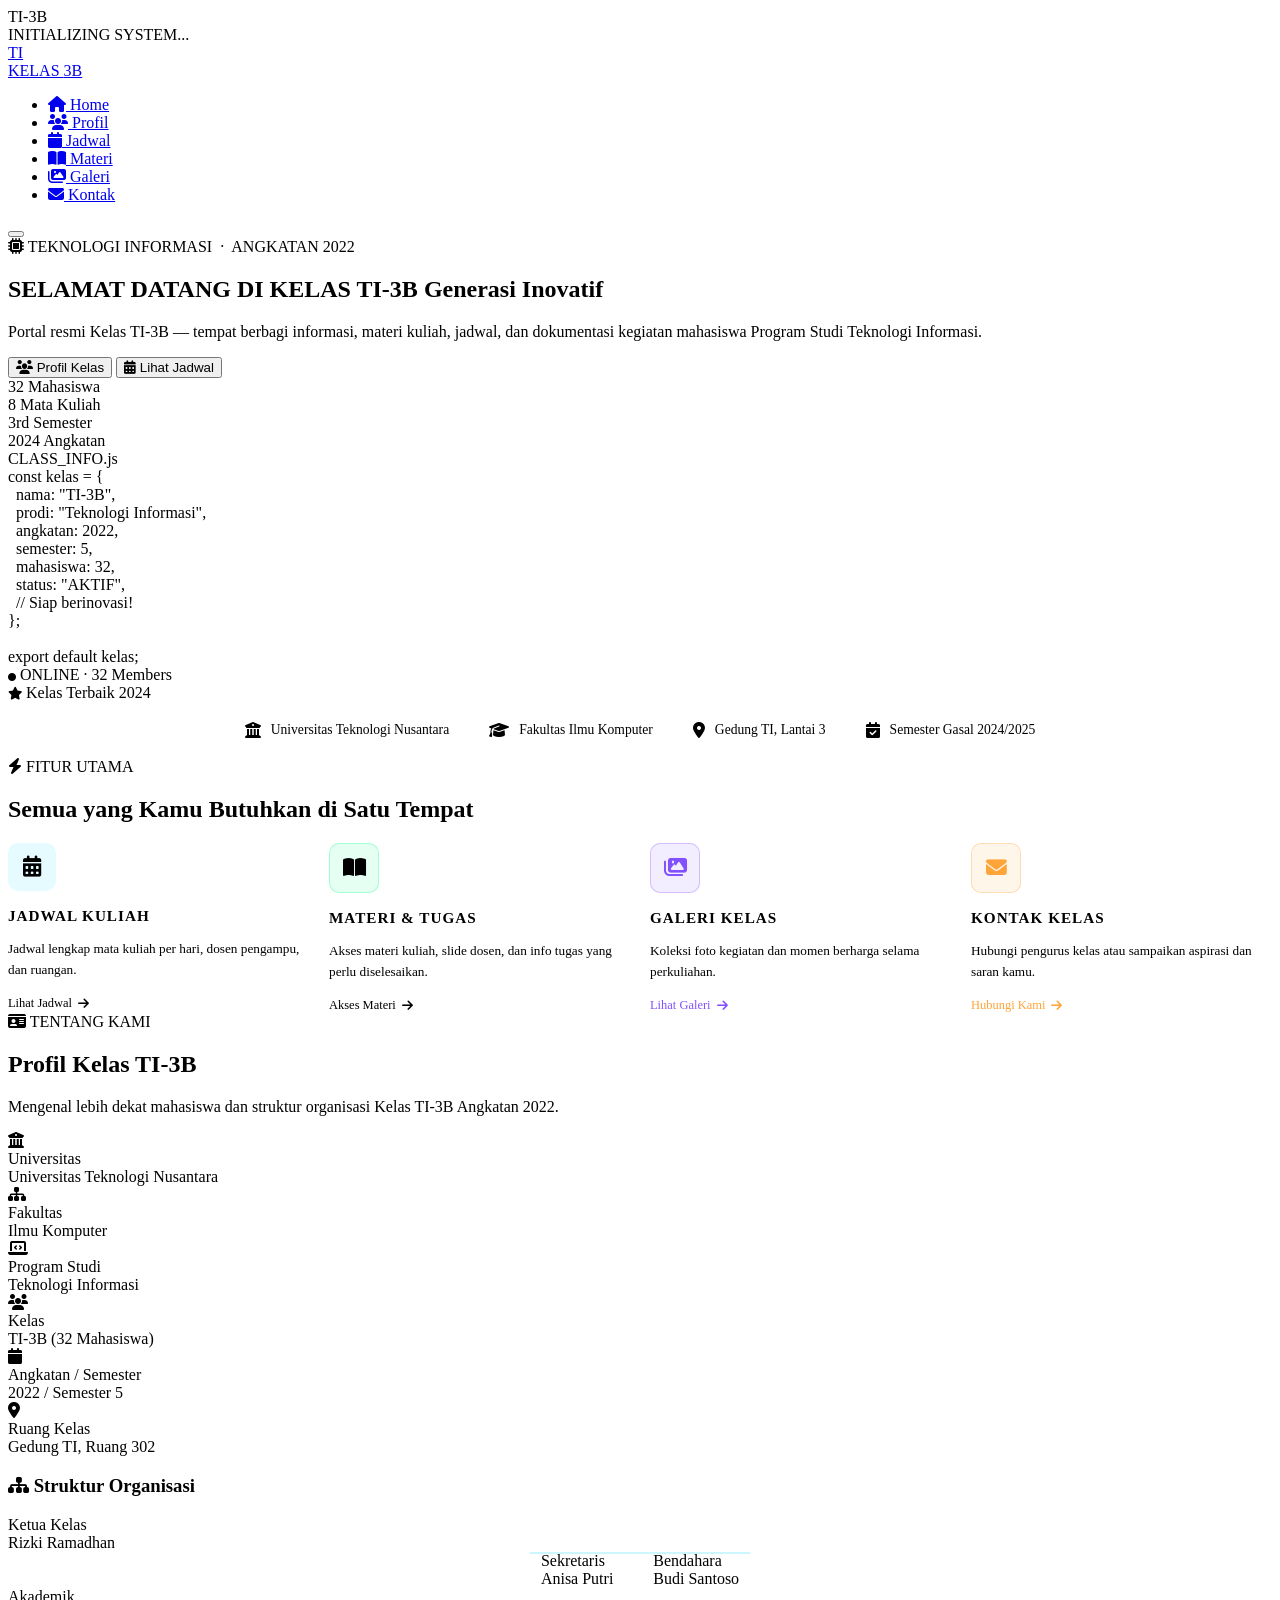
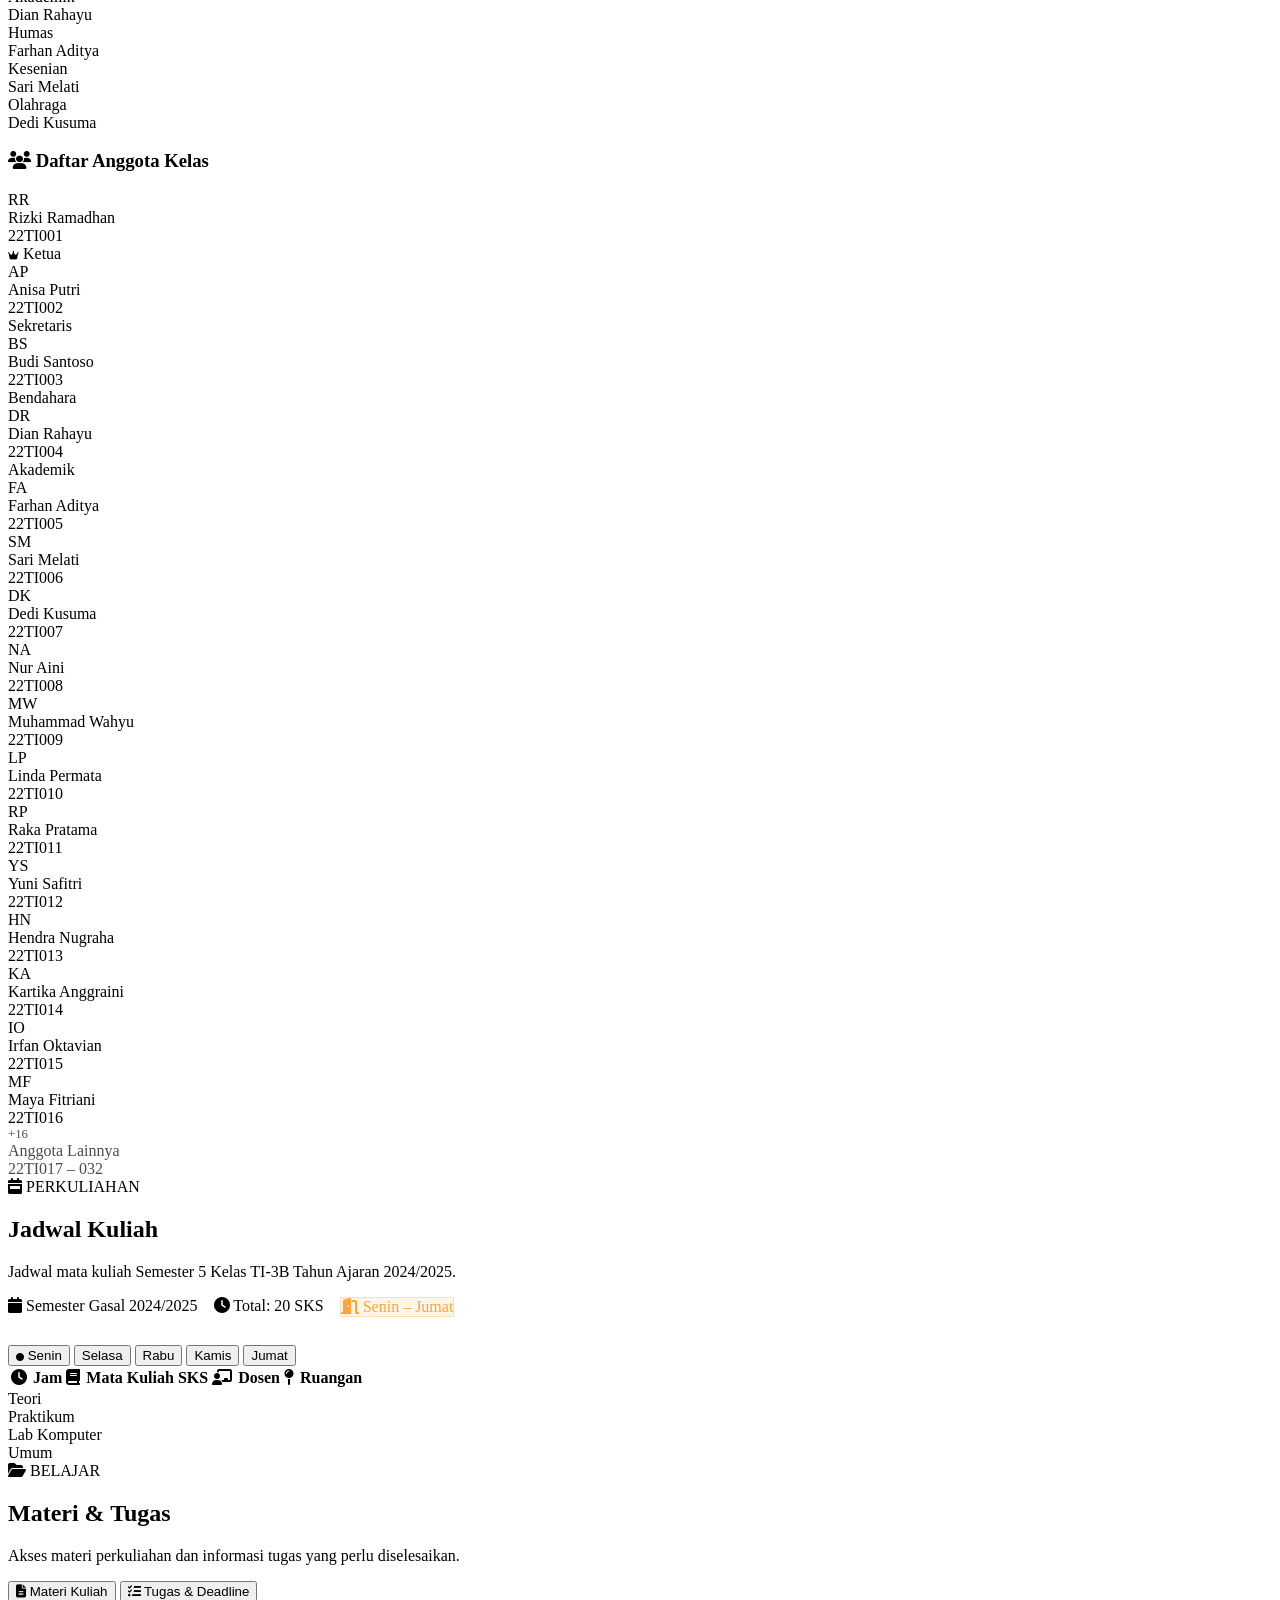
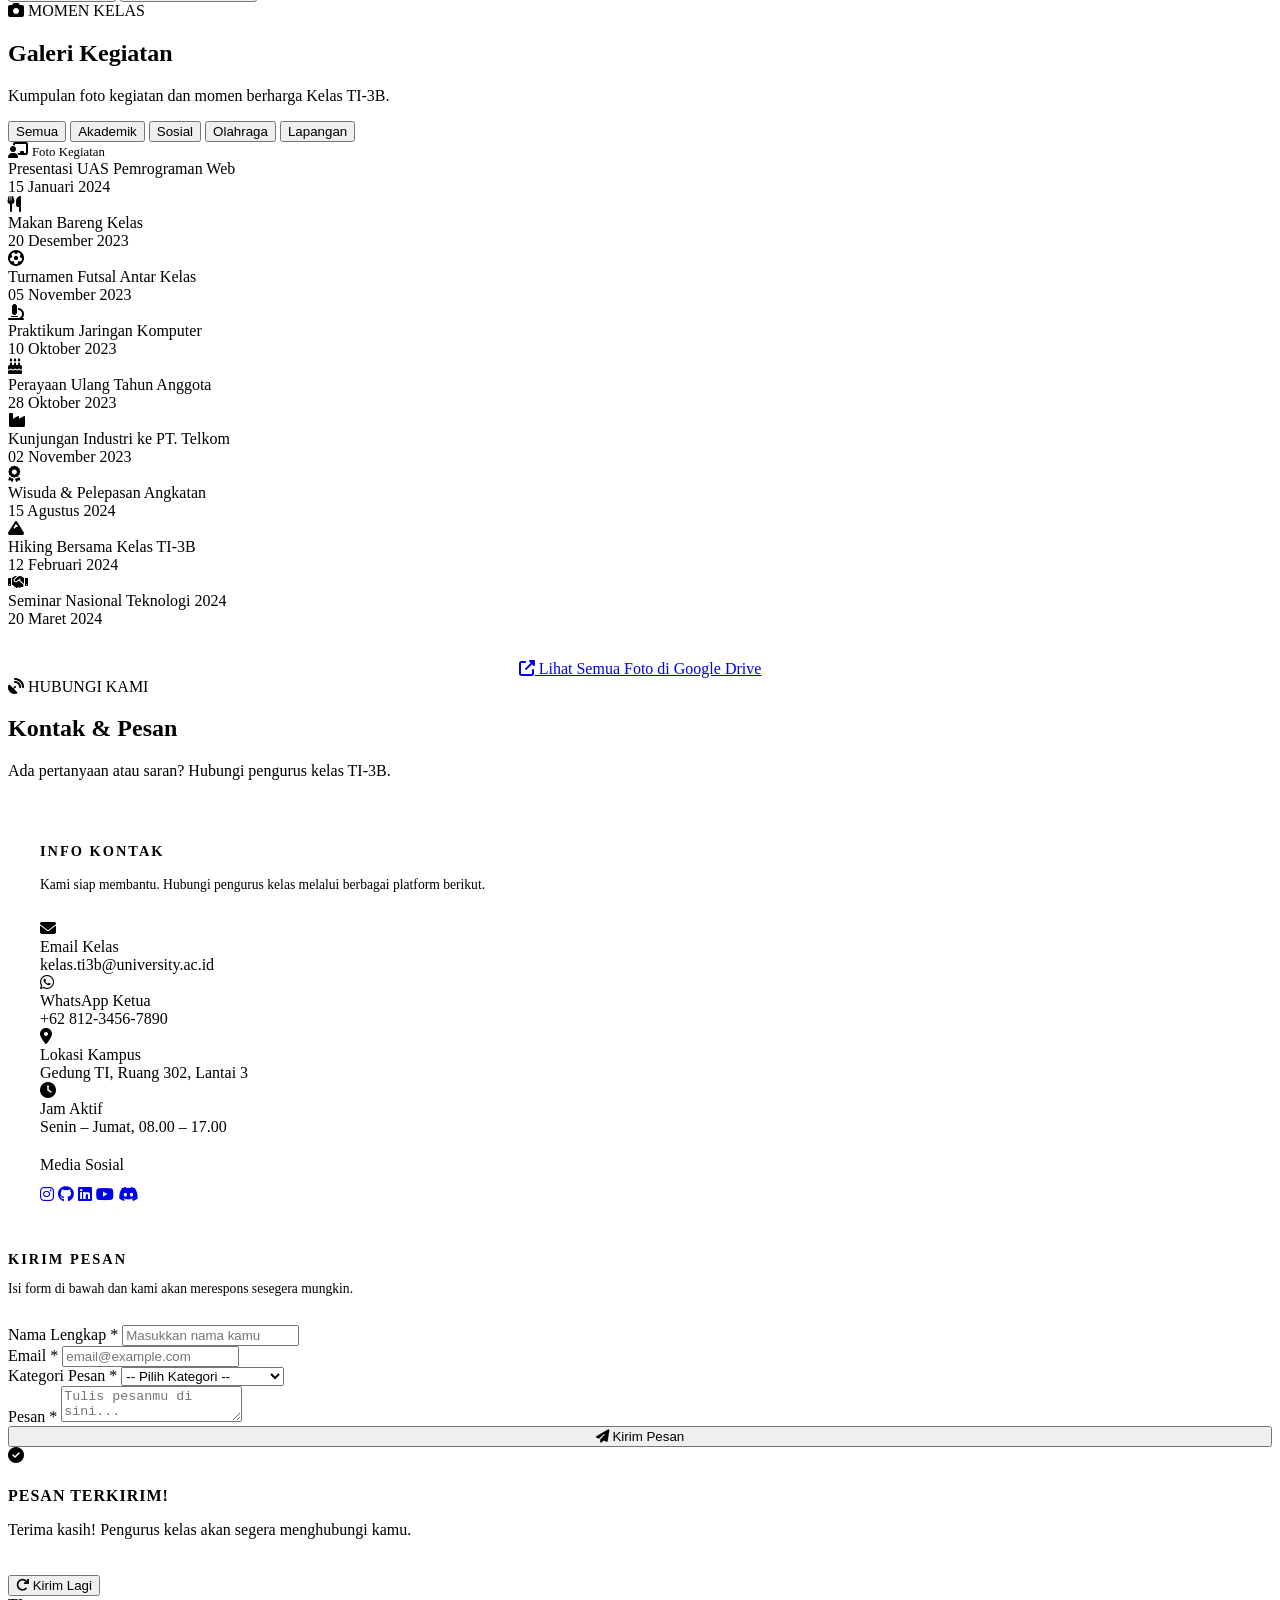
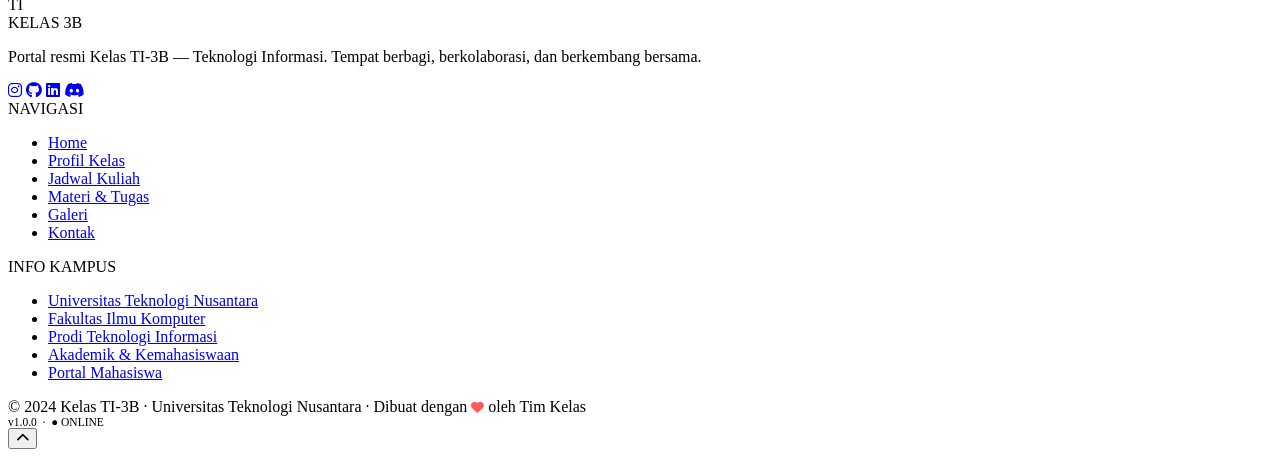
==== index.html @ d85e2686 "Rename .html to index.html" ====
<!DOCTYPE html>
<html lang="id">
<head>
  <meta charset="UTF-8" />
  <meta name="viewport" content="width=device-width, initial-scale=1.0" />
  <meta name="description" content="Portal Informasi Kelas Teknologi Informasi - TI-3B 2024" />
  <title>TI-3B | Portal Kelas Teknologi Informasi</title>

  <!-- Fonts -->
  <link rel="preconnect" href="https://fonts.googleapis.com" />
  <link rel="preconnect" href="https://fonts.gstatic.com" crossorigin />
  <link href="https://fonts.googleapis.com/css2?family=Orbitron:wght@400;500;700;900&family=Poppins:wght@300;400;500;600;700&family=Share+Tech+Mono&display=swap" rel="stylesheet" />

  <!-- Font Awesome -->
  <link rel="stylesheet" href="https://cdnjs.cloudflare.com/ajax/libs/font-awesome/6.5.2/css/all.min.css" />

  <!-- Main CSS -->
  <link rel="stylesheet" href="css/style.css" />
</head>
<body>

  <!-- ============================================================
       LOADING SCREEN
  ============================================================ -->
  <div id="loading-screen">
    <div class="loading-logo">TI-3B<span style="color:#fff;font-weight:300">PORTAL</span></div>
    <div class="loading-bar-wrap">
      <div class="loading-bar"></div>
    </div>
    <div class="loading-text">INITIALIZING SYSTEM...</div>
  </div>

  <!-- ============================================================
       NAVBAR
  ============================================================ -->
  <nav id="navbar">
    <div class="nav-container">
      <a href="#" class="nav-logo" data-goto="home">
        <div class="nav-logo-icon">TI</div>
        <span class="nav-logo-text">KELAS <span>3B</span></span>
      </a>

      <ul class="nav-links" id="nav-links">
        <li><a href="#" data-section="home" class="active"><i class="fas fa-house"></i> Home</a></li>
        <li><a href="#" data-section="profil"><i class="fas fa-users"></i> Profil</a></li>
        <li><a href="#" data-section="jadwal"><i class="fas fa-calendar"></i> Jadwal</a></li>
        <li><a href="#" data-section="materi"><i class="fas fa-book-open"></i> Materi</a></li>
        <li><a href="#" data-section="galeri"><i class="fas fa-images"></i> Galeri</a></li>
        <li><a href="#" data-section="kontak"><i class="fas fa-envelope"></i> Kontak</a></li>
      </ul>

      <button class="nav-toggle" id="nav-toggle" aria-label="Toggle menu">
        <span></span><span></span><span></span>
      </button>
    </div>
  </nav>

  <!-- ============================================================
       MAIN
  ============================================================ -->
  <main>

    <!-- ==========================================================
         HOME SECTION
    ========================================================== -->
    <section id="home" class="section">
      <div id="hero">
        <div class="hero-bg"></div>
        <div class="hero-particles"></div>

        <div class="hero-content">
          <!-- Left -->
          <div class="hero-left">
            <div class="hero-badge">
              <i class="fas fa-microchip"></i>
              TEKNOLOGI INFORMASI &nbsp;·&nbsp; ANGKATAN 2022
            </div>

            <h1 class="hero-title">
              <span class="line-1">SELAMAT DATANG DI</span>
              <span class="line-2">KELAS TI-3B</span>
              <span class="line-3">Generasi <span id="typewriter" style="color:var(--accent)">Inovatif</span></span>
            </h1>

            <p class="hero-desc">
              Portal resmi Kelas TI-3B — tempat berbagi informasi, materi kuliah, jadwal, 
              dan dokumentasi kegiatan mahasiswa Program Studi Teknologi Informasi.
            </p>

            <div class="hero-cta">
              <button class="btn btn-primary" data-goto="profil">
                <i class="fas fa-users"></i> Profil Kelas
              </button>
              <button class="btn btn-outline" data-goto="jadwal">
                <i class="fas fa-calendar-alt"></i> Lihat Jadwal
              </button>
            </div>

            <div class="hero-stats">
              <div class="stat-item">
                <span class="stat-number" data-target="32" data-suffix="">32</span>
                <span class="stat-label">Mahasiswa</span>
              </div>
              <div class="stat-item">
                <span class="stat-number" data-target="8" data-suffix="">8</span>
                <span class="stat-label">Mata Kuliah</span>
              </div>
              <div class="stat-item">
                <span class="stat-number" data-target="3" data-suffix="rd">3rd</span>
                <span class="stat-label">Semester</span>
              </div>
              <div class="stat-item">
                <span class="stat-number" data-target="2024" data-suffix="">2024</span>
                <span class="stat-label">Angkatan</span>
              </div>
            </div>
          </div>

          <!-- Right (Visual Card) -->
          <div class="hero-right">
            <div class="hero-visual">
              <div class="hero-card-main">
                <div class="card-header-row">
                  <div class="card-dots">
                    <span></span><span></span><span></span>
                  </div>
                  <div class="card-title-sm">CLASS_INFO.js</div>
                </div>
                <div class="code-block">
                  <div><span class="keyword">const</span> <span class="variable">kelas</span> = {</div>
                  <div>&nbsp;&nbsp;<span class="variable">nama</span>: <span class="string">"TI-3B"</span>,</div>
                  <div>&nbsp;&nbsp;<span class="variable">prodi</span>: <span class="string">"Teknologi Informasi"</span>,</div>
                  <div>&nbsp;&nbsp;<span class="variable">angkatan</span>: <span class="number">2022</span>,</div>
                  <div>&nbsp;&nbsp;<span class="variable">semester</span>: <span class="number">5</span>,</div>
                  <div>&nbsp;&nbsp;<span class="variable">mahasiswa</span>: <span class="number">32</span>,</div>
                  <div>&nbsp;&nbsp;<span class="variable">status</span>: <span class="string">"AKTIF"</span>,</div>
                  <div>&nbsp;&nbsp;<span class="comment">// Siap berinovasi!</span></div>
                  <div>};</div>
                  <br/>
                  <div><span class="keyword">export default</span> <span class="variable">kelas</span>;</div>
                </div>
              </div>

              <div class="hero-float-badge hero-float-1">
                <i class="fas fa-circle" style="font-size:0.5rem"></i>
                <span>ONLINE · 32 Members</span>
              </div>
              <div class="hero-float-badge hero-float-2">
                <i class="fas fa-star" style="font-size:0.8rem"></i>
                <span>Kelas Terbaik 2024</span>
              </div>
            </div>
          </div>
        </div>
      </div>

      <!-- Quick Info Strip -->
      <div style="background:var(--dark-2);border-top:1px solid var(--border);border-bottom:1px solid var(--border);padding:20px 0;position:relative;z-index:1">
        <div class="container">
          <div style="display:flex;gap:40px;align-items:center;flex-wrap:wrap;justify-content:center">
            <div style="display:flex;align-items:center;gap:10px">
              <i class="fas fa-university" style="color:var(--primary)"></i>
              <span style="font-size:0.85rem;color:var(--text-muted)">Universitas Teknologi Nusantara</span>
            </div>
            <div style="display:flex;align-items:center;gap:10px">
              <i class="fas fa-graduation-cap" style="color:var(--primary)"></i>
              <span style="font-size:0.85rem;color:var(--text-muted)">Fakultas Ilmu Komputer</span>
            </div>
            <div style="display:flex;align-items:center;gap:10px">
              <i class="fas fa-map-marker-alt" style="color:var(--primary)"></i>
              <span style="font-size:0.85rem;color:var(--text-muted)">Gedung TI, Lantai 3</span>
            </div>
            <div style="display:flex;align-items:center;gap:10px">
              <i class="fas fa-calendar-check" style="color:var(--accent)"></i>
              <span style="font-size:0.85rem;color:var(--text-muted)">Semester Gasal 2024/2025</span>
            </div>
          </div>
        </div>
      </div>

      <!-- Feature Cards -->
      <div class="container section-padding">
        <div class="section-header">
          <div class="section-tag"><i class="fas fa-bolt"></i> FITUR UTAMA</div>
          <h2 class="section-title">Semua yang Kamu Butuhkan <span>di Satu Tempat</span></h2>
          <div class="section-divider"></div>
        </div>

        <div style="display:grid;grid-template-columns:repeat(auto-fit,minmax(240px,1fr));gap:20px">
          <div class="card fade-in-up stagger-1" style="cursor:pointer" data-goto="jadwal">
            <div style="width:48px;height:48px;background:rgba(0,212,255,0.1);border:1px solid var(--border);border-radius:10px;display:flex;align-items:center;justify-content:center;font-size:1.3rem;color:var(--primary);margin-bottom:16px">
              <i class="fas fa-calendar-alt"></i>
            </div>
            <h3 style="font-family:var(--font-heading);font-size:0.95rem;color:var(--white);margin-bottom:8px;letter-spacing:1px">JADWAL KULIAH</h3>
            <p style="font-size:0.83rem;color:var(--text-muted);line-height:1.6">Jadwal lengkap mata kuliah per hari, dosen pengampu, dan ruangan.</p>
            <div style="margin-top:16px;font-size:0.78rem;color:var(--primary);display:flex;align-items:center;gap:6px">
              Lihat Jadwal <i class="fas fa-arrow-right"></i>
            </div>
          </div>

          <div class="card fade-in-up stagger-2" style="cursor:pointer" data-goto="materi">
            <div style="width:48px;height:48px;background:rgba(0,255,136,0.1);border:1px solid rgba(0,255,136,0.3);border-radius:10px;display:flex;align-items:center;justify-content:center;font-size:1.3rem;color:var(--accent);margin-bottom:16px">
              <i class="fas fa-book-open"></i>
            </div>
            <h3 style="font-family:var(--font-heading);font-size:0.95rem;color:var(--white);margin-bottom:8px;letter-spacing:1px">MATERI & TUGAS</h3>
            <p style="font-size:0.83rem;color:var(--text-muted);line-height:1.6">Akses materi kuliah, slide dosen, dan info tugas yang perlu diselesaikan.</p>
            <div style="margin-top:16px;font-size:0.78rem;color:var(--accent);display:flex;align-items:center;gap:6px">
              Akses Materi <i class="fas fa-arrow-right"></i>
            </div>
          </div>

          <div class="card fade-in-up stagger-3" style="cursor:pointer" data-goto="galeri">
            <div style="width:48px;height:48px;background:rgba(130,80,255,0.1);border:1px solid rgba(130,80,255,0.3);border-radius:10px;display:flex;align-items:center;justify-content:center;font-size:1.3rem;color:#8250ff;margin-bottom:16px">
              <i class="fas fa-images"></i>
            </div>
            <h3 style="font-family:var(--font-heading);font-size:0.95rem;color:var(--white);margin-bottom:8px;letter-spacing:1px">GALERI KELAS</h3>
            <p style="font-size:0.83rem;color:var(--text-muted);line-height:1.6">Koleksi foto kegiatan dan momen berharga selama perkuliahan.</p>
            <div style="margin-top:16px;font-size:0.78rem;color:#8250ff;display:flex;align-items:center;gap:6px">
              Lihat Galeri <i class="fas fa-arrow-right"></i>
            </div>
          </div>

          <div class="card fade-in-up stagger-4" style="cursor:pointer" data-goto="kontak">
            <div style="width:48px;height:48px;background:rgba(255,164,56,0.1);border:1px solid rgba(255,164,56,0.3);border-radius:10px;display:flex;align-items:center;justify-content:center;font-size:1.3rem;color:#ffa438;margin-bottom:16px">
              <i class="fas fa-envelope"></i>
            </div>
            <h3 style="font-family:var(--font-heading);font-size:0.95rem;color:var(--white);margin-bottom:8px;letter-spacing:1px">KONTAK KELAS</h3>
            <p style="font-size:0.83rem;color:var(--text-muted);line-height:1.6">Hubungi pengurus kelas atau sampaikan aspirasi dan saran kamu.</p>
            <div style="margin-top:16px;font-size:0.78rem;color:#ffa438;display:flex;align-items:center;gap:6px">
              Hubungi Kami <i class="fas fa-arrow-right"></i>
            </div>
          </div>
        </div>
      </div>
    </section>

    <!-- ==========================================================
         PROFIL SECTION
    ========================================================== -->
    <section id="profil" class="section">
      <div class="container section-padding">
        <div class="section-header fade-in-up">
          <div class="section-tag"><i class="fas fa-id-card"></i> TENTANG KAMI</div>
          <h2 class="section-title">Profil <span>Kelas TI-3B</span></h2>
          <p class="section-subtitle">Mengenal lebih dekat mahasiswa dan struktur organisasi Kelas TI-3B Angkatan 2022.</p>
          <div class="section-divider"></div>
        </div>

        <!-- Info Grid -->
        <div class="info-grid fade-in-up">
          <div class="card info-card">
            <div class="info-icon"><i class="fas fa-university"></i></div>
            <div>
              <div class="info-label">Universitas</div>
              <div class="info-value">Universitas Teknologi Nusantara</div>
            </div>
          </div>
          <div class="card info-card">
            <div class="info-icon"><i class="fas fa-sitemap"></i></div>
            <div>
              <div class="info-label">Fakultas</div>
              <div class="info-value">Ilmu Komputer</div>
            </div>
          </div>
          <div class="card info-card">
            <div class="info-icon"><i class="fas fa-laptop-code"></i></div>
            <div>
              <div class="info-label">Program Studi</div>
              <div class="info-value">Teknologi Informasi</div>
            </div>
          </div>
          <div class="card info-card">
            <div class="info-icon"><i class="fas fa-users"></i></div>
            <div>
              <div class="info-label">Kelas</div>
              <div class="info-value">TI-3B (32 Mahasiswa)</div>
            </div>
          </div>
          <div class="card info-card">
            <div class="info-icon"><i class="fas fa-calendar"></i></div>
            <div>
              <div class="info-label">Angkatan / Semester</div>
              <div class="info-value">2022 / Semester 5</div>
            </div>
          </div>
          <div class="card info-card">
            <div class="info-icon"><i class="fas fa-map-marker-alt"></i></div>
            <div>
              <div class="info-label">Ruang Kelas</div>
              <div class="info-value">Gedung TI, Ruang 302</div>
            </div>
          </div>
        </div>

        <!-- Struktur Organisasi -->
        <div class="org-section fade-in-up">
          <h3><i class="fas fa-sitemap"></i> Struktur Organisasi</h3>

          <div class="org-chart">
            <!-- Ketua -->
            <div class="org-row">
              <div class="org-node primary">
                <div class="org-role">Ketua Kelas</div>
                <div class="org-name">Rizki Ramadhan</div>
              </div>
            </div>

            <div class="org-line"></div>

            <!-- Sekretaris & Bendahara -->
            <div style="position:relative;width:100%;display:flex;justify-content:center;gap:40px">
              <div style="position:absolute;top:0;left:50%;transform:translateX(-50%);width:220px;height:2px;background:rgba(0,212,255,0.2)"></div>
              <div class="org-node">
                <div class="org-role">Sekretaris</div>
                <div class="org-name">Anisa Putri</div>
              </div>
              <div class="org-node">
                <div class="org-role">Bendahara</div>
                <div class="org-name">Budi Santoso</div>
              </div>
            </div>

            <div style="display:flex;gap:40px;justify-content:center">
              <div class="org-line"></div>
              <div class="org-line"></div>
            </div>

            <!-- Divisi -->
            <div class="org-row" style="gap:16px;flex-wrap:wrap">
              <div class="org-node">
                <div class="org-role">Akademik</div>
                <div class="org-name">Dian Rahayu</div>
              </div>
              <div class="org-node">
                <div class="org-role">Humas</div>
                <div class="org-name">Farhan Aditya</div>
              </div>
              <div class="org-node">
                <div class="org-role">Kesenian</div>
                <div class="org-name">Sari Melati</div>
              </div>
              <div class="org-node">
                <div class="org-role">Olahraga</div>
                <div class="org-name">Dedi Kusuma</div>
              </div>
            </div>
          </div>
        </div>

        <!-- Anggota Kelas -->
        <div class="members-section fade-in-up">
          <h3><i class="fas fa-users"></i> Daftar Anggota Kelas</h3>
          <div class="members-grid" id="members-grid">
            <!-- JS / Static Members -->
            <div class="member-card">
              <div class="member-avatar">RR</div>
              <div class="member-name">Rizki Ramadhan</div>
              <div class="member-nim">22TI001</div>
              <div class="member-role"><span class="badge badge-primary"><i class="fas fa-crown" style="font-size:0.6rem"></i> Ketua</span></div>
            </div>
            <div class="member-card">
              <div class="member-avatar">AP</div>
              <div class="member-name">Anisa Putri</div>
              <div class="member-nim">22TI002</div>
              <div class="member-role"><span class="badge badge-accent">Sekretaris</span></div>
            </div>
            <div class="member-card">
              <div class="member-avatar">BS</div>
              <div class="member-name">Budi Santoso</div>
              <div class="member-nim">22TI003</div>
              <div class="member-role"><span class="badge badge-primary">Bendahara</span></div>
            </div>
            <div class="member-card">
              <div class="member-avatar">DR</div>
              <div class="member-name">Dian Rahayu</div>
              <div class="member-nim">22TI004</div>
              <div class="member-role"><span class="badge badge-primary">Akademik</span></div>
            </div>
            <div class="member-card">
              <div class="member-avatar">FA</div>
              <div class="member-name">Farhan Aditya</div>
              <div class="member-nim">22TI005</div>
            </div>
            <div class="member-card">
              <div class="member-avatar">SM</div>
              <div class="member-name">Sari Melati</div>
              <div class="member-nim">22TI006</div>
            </div>
            <div class="member-card">
              <div class="member-avatar">DK</div>
              <div class="member-name">Dedi Kusuma</div>
              <div class="member-nim">22TI007</div>
            </div>
            <div class="member-card">
              <div class="member-avatar">NA</div>
              <div class="member-name">Nur Aini</div>
              <div class="member-nim">22TI008</div>
            </div>
            <div class="member-card">
              <div class="member-avatar">MW</div>
              <div class="member-name">Muhammad Wahyu</div>
              <div class="member-nim">22TI009</div>
            </div>
            <div class="member-card">
              <div class="member-avatar">LP</div>
              <div class="member-name">Linda Permata</div>
              <div class="member-nim">22TI010</div>
            </div>
            <div class="member-card">
              <div class="member-avatar">RP</div>
              <div class="member-name">Raka Pratama</div>
              <div class="member-nim">22TI011</div>
            </div>
            <div class="member-card">
              <div class="member-avatar">YS</div>
              <div class="member-name">Yuni Safitri</div>
              <div class="member-nim">22TI012</div>
            </div>
            <div class="member-card">
              <div class="member-avatar">HN</div>
              <div class="member-name">Hendra Nugraha</div>
              <div class="member-nim">22TI013</div>
            </div>
            <div class="member-card">
              <div class="member-avatar">KA</div>
              <div class="member-name">Kartika Anggraini</div>
              <div class="member-nim">22TI014</div>
            </div>
            <div class="member-card">
              <div class="member-avatar">IO</div>
              <div class="member-name">Irfan Oktavian</div>
              <div class="member-nim">22TI015</div>
            </div>
            <div class="member-card">
              <div class="member-avatar">MF</div>
              <div class="member-name">Maya Fitriani</div>
              <div class="member-nim">22TI016</div>
            </div>
            <div class="member-card" style="opacity:0.7">
              <div class="member-avatar" style="font-size:0.8rem;color:var(--text-muted)">+16</div>
              <div class="member-name" style="color:var(--text-muted)">Anggota Lainnya</div>
              <div class="member-nim">22TI017 – 032</div>
            </div>
          </div>
        </div>
      </div>
    </section>

    <!-- ==========================================================
         JADWAL SECTION
    ========================================================== -->
    <section id="jadwal" class="section">
      <div class="container section-padding">
        <div class="section-header fade-in-up">
          <div class="section-tag"><i class="fas fa-calendar-week"></i> PERKULIAHAN</div>
          <h2 class="section-title">Jadwal <span>Kuliah</span></h2>
          <p class="section-subtitle">Jadwal mata kuliah Semester 5 Kelas TI-3B Tahun Ajaran 2024/2025.</p>
          <div class="section-divider"></div>
        </div>

        <!-- Semester Info -->
        <div style="display:flex;gap:16px;margin-bottom:28px;flex-wrap:wrap">
          <span class="badge badge-primary"><i class="fas fa-calendar"></i> Semester Gasal 2024/2025</span>
          <span class="badge badge-accent"><i class="fas fa-clock"></i> Total: 20 SKS</span>
          <span class="badge" style="background:rgba(255,164,56,0.1);color:#ffa438;border:1px solid rgba(255,164,56,0.3)">
            <i class="fas fa-door-open"></i> Senin – Jumat
          </span>
        </div>

        <!-- Day Tabs -->
        <div class="schedule-tabs fade-in-up">
          <button class="tab-btn" data-day="senin"><i class="fas fa-circle" style="font-size:0.5rem;color:var(--accent)"></i> Senin</button>
          <button class="tab-btn" data-day="selasa">Selasa</button>
          <button class="tab-btn" data-day="rabu">Rabu</button>
          <button class="tab-btn" data-day="kamis">Kamis</button>
          <button class="tab-btn" data-day="jumat">Jumat</button>
        </div>

        <!-- Table -->
        <div class="table-wrap fade-in-up">
          <table>
            <thead>
              <tr>
                <th><i class="fas fa-clock" style="margin-right:6px"></i>Jam</th>
                <th><i class="fas fa-book" style="margin-right:6px"></i>Mata Kuliah</th>
                <th>SKS</th>
                <th><i class="fas fa-chalkboard-teacher" style="margin-right:6px"></i>Dosen</th>
                <th><i class="fas fa-map-pin" style="margin-right:6px"></i>Ruangan</th>
              </tr>
            </thead>
            <tbody id="schedule-body">
              <!-- Filled by JS -->
            </tbody>
          </table>
        </div>

        <!-- Legend -->
        <div class="schedule-legend fade-in-up">
          <div class="legend-item">
            <div class="legend-dot" style="background:var(--primary)"></div>
            <span>Teori</span>
          </div>
          <div class="legend-item">
            <div class="legend-dot" style="background:#8250ff"></div>
            <span>Praktikum</span>
          </div>
          <div class="legend-item">
            <div class="legend-dot" style="background:var(--accent)"></div>
            <span>Lab Komputer</span>
          </div>
          <div class="legend-item">
            <div class="legend-dot" style="background:#ffa438"></div>
            <span>Umum</span>
          </div>
        </div>
      </div>
    </section>

    <!-- ==========================================================
         MATERI / TUGAS SECTION
    ========================================================== -->
    <section id="materi" class="section">
      <div class="container section-padding">
        <div class="section-header fade-in-up">
          <div class="section-tag"><i class="fas fa-folder-open"></i> BELAJAR</div>
          <h2 class="section-title">Materi & <span>Tugas</span></h2>
          <p class="section-subtitle">Akses materi perkuliahan dan informasi tugas yang perlu diselesaikan.</p>
          <div class="section-divider"></div>
        </div>

        <!-- Tabs -->
        <div class="materi-tabs fade-in-up">
          <button class="tab-btn" data-materi="materi"><i class="fas fa-file-alt"></i> Materi Kuliah</button>
          <button class="tab-btn" data-materi="tugas"><i class="fas fa-tasks"></i> Tugas & Deadline</button>
        </div>

        <!-- Materi List -->
        <div class="materi-list fade-in-up" data-list="materi" style="display:none">
          <!-- Pemrograman Web -->
          <div class="materi-item">
            <div class="materi-icon pdf"><i class="fas fa-file-pdf"></i></div>
            <div class="materi-info">
              <div class="materi-title">Pertemuan 1 – Pengenalan HTML5 & CSS3</div>
              <div class="materi-meta">
                <span class="materi-date"><i class="fas fa-calendar-alt"></i> 02 Sep 2024</span>
                <span class="materi-size"><i class="fas fa-weight-hanging"></i> 4.2 MB</span>
                <span class="badge badge-primary">Pemrograman Web</span>
              </div>
            </div>
            <div class="materi-actions">
              <a href="https://drive.google.com" target="_blank" class="btn btn-primary btn-sm"><i class="fas fa-download"></i> Unduh</a>
            </div>
          </div>

          <div class="materi-item">
            <div class="materi-icon ppt"><i class="fas fa-file-powerpoint"></i></div>
            <div class="materi-info">
              <div class="materi-title">Pertemuan 2 – JavaScript Fundamentals</div>
              <div class="materi-meta">
                <span class="materi-date"><i class="fas fa-calendar-alt"></i> 09 Sep 2024</span>
                <span class="materi-size"><i class="fas fa-weight-hanging"></i> 7.8 MB</span>
                <span class="badge badge-primary">Pemrograman Web</span>
              </div>
            </div>
            <div class="materi-actions">
              <a href="https://drive.google.com" target="_blank" class="btn btn-primary btn-sm"><i class="fas fa-download"></i> Unduh</a>
            </div>
          </div>

          <div class="materi-item">
            <div class="materi-icon pdf"><i class="fas fa-file-pdf"></i></div>
            <div class="materi-info">
              <div class="materi-title">Pertemuan 3 – Entity Relationship Diagram (ERD)</div>
              <div class="materi-meta">
                <span class="materi-date"><i class="fas fa-calendar-alt"></i> 10 Sep 2024</span>
                <span class="materi-size"><i class="fas fa-weight-hanging"></i> 3.1 MB</span>
                <span class="badge badge-primary">Basis Data</span>
              </div>
            </div>
            <div class="materi-actions">
              <a href="https://drive.google.com" target="_blank" class="btn btn-primary btn-sm"><i class="fas fa-download"></i> Unduh</a>
            </div>
          </div>

          <div class="materi-item">
            <div class="materi-icon zip"><i class="fas fa-file-archive"></i></div>
            <div class="materi-info">
              <div class="materi-title">Source Code – Latihan Algoritma Sorting</div>
              <div class="materi-meta">
                <span class="materi-date"><i class="fas fa-calendar-alt"></i> 12 Sep 2024</span>
                <span class="materi-size"><i class="fas fa-weight-hanging"></i> 1.4 MB</span>
                <span class="badge badge-primary">Algoritma</span>
              </div>
            </div>
            <div class="materi-actions">
              <a href="https://drive.google.com" target="_blank" class="btn btn-primary btn-sm"><i class="fas fa-download"></i> Unduh</a>
            </div>
          </div>

          <div class="materi-item">
            <div class="materi-icon doc"><i class="fas fa-file-alt"></i></div>
            <div class="materi-info">
              <div class="materi-title">Modul Praktikum Jaringan – OSI Layer & TCP/IP</div>
              <div class="materi-meta">
                <span class="materi-date"><i class="fas fa-calendar-alt"></i> 17 Sep 2024</span>
                <span class="materi-size"><i class="fas fa-weight-hanging"></i> 5.6 MB</span>
                <span class="badge badge-primary">Jaringan Komputer</span>
              </div>
            </div>
            <div class="materi-actions">
              <a href="https://drive.google.com" target="_blank" class="btn btn-primary btn-sm"><i class="fas fa-download"></i> Unduh</a>
            </div>
          </div>

          <div class="materi-item">
            <div class="materi-icon ppt"><i class="fas fa-file-powerpoint"></i></div>
            <div class="materi-info">
              <div class="materi-title">Slide – Pengenalan Machine Learning & AI</div>
              <div class="materi-meta">
                <span class="materi-date"><i class="fas fa-calendar-alt"></i> 19 Sep 2024</span>
                <span class="materi-size"><i class="fas fa-weight-hanging"></i> 9.2 MB</span>
                <span class="badge badge-primary">Kecerdasan Buatan</span>
              </div>
            </div>
            <div class="materi-actions">
              <a href="https://drive.google.com" target="_blank" class="btn btn-primary btn-sm"><i class="fas fa-download"></i> Unduh</a>
            </div>
          </div>
        </div>

        <!-- Tugas List -->
        <div class="materi-list fade-in-up" data-list="tugas" style="display:none">
          <div class="materi-item">
            <div class="materi-icon task"><i class="fas fa-code"></i></div>
            <div class="materi-info">
              <div class="materi-title">Tugas 1 – Membuat Website Portfolio dengan HTML & CSS</div>
              <div class="materi-meta">
                <span class="materi-date"><i class="fas fa-hourglass-end"></i> Deadline: 20 Sep 2024</span>
                <span class="badge badge-primary">Pemrograman Web</span>
                <span class="deadline-badge deadline-done"><i class="fas fa-check"></i> Selesai</span>
              </div>
            </div>
            <div class="materi-actions">
              <a href="https://drive.google.com" target="_blank" class="btn btn-outline btn-sm"><i class="fas fa-external-link-alt"></i> Detail</a>
            </div>
          </div>

          <div class="materi-item">
            <div class="materi-icon task"><i class="fas fa-database"></i></div>
            <div class="materi-info">
              <div class="materi-title">Tugas 2 – Perancangan ERD Sistem Perpustakaan</div>
              <div class="materi-meta">
                <span class="materi-date"><i class="fas fa-hourglass-end"></i> Deadline: 25 Sep 2024</span>
                <span class="badge badge-primary">Basis Data</span>
                <span class="deadline-badge deadline-upcoming"><i class="fas fa-clock"></i> Dalam Proses</span>
              </div>
            </div>
            <div class="materi-actions">
              <a href="https://drive.google.com" target="_blank" class="btn btn-outline btn-sm"><i class="fas fa-external-link-alt"></i> Detail</a>
            </div>
          </div>

          <div class="materi-item">
            <div class="materi-icon task"><i class="fas fa-network-wired"></i></div>
            <div class="materi-info">
              <div class="materi-title">Laporan Praktikum – Konfigurasi VLAN di Cisco Packet Tracer</div>
              <div class="materi-meta">
                <span class="materi-date"><i class="fas fa-hourglass-end"></i> Deadline: 30 Sep 2024</span>
                <span class="badge badge-primary">Jaringan Komputer</span>
                <span class="deadline-badge deadline-upcoming"><i class="fas fa-clock"></i> Belum Mulai</span>
              </div>
            </div>
            <div class="materi-actions">
              <a href="https://drive.google.com" target="_blank" class="btn btn-outline btn-sm"><i class="fas fa-external-link-alt"></i> Detail</a>
            </div>
          </div>

          <div class="materi-item">
            <div class="materi-icon task"><i class="fas fa-robot"></i></div>
            <div class="materi-info">
              <div class="materi-title">Tugas 3 – Implementasi Algoritma Dijkstra (Python)</div>
              <div class="materi-meta">
                <span class="materi-date"><i class="fas fa-hourglass-end"></i> Deadline: 05 Okt 2024</span>
                <span class="badge badge-primary">Kecerdasan Buatan</span>
                <span class="deadline-badge deadline-upcoming"><i class="fas fa-bolt"></i> Segera</span>
              </div>
            </div>
            <div class="materi-actions">
              <a href="https://drive.google.com" target="_blank" class="btn btn-outline btn-sm"><i class="fas fa-external-link-alt"></i> Detail</a>
            </div>
          </div>

          <div class="materi-item">
            <div class="materi-icon task" style="background:rgba(255,89,89,0.1);color:#ff5959;border-color:rgba(255,89,89,0.3)"><i class="fas fa-exclamation-triangle"></i></div>
            <div class="materi-info">
              <div class="materi-title">UTS – Ujian Tengah Semester Basis Data</div>
              <div class="materi-meta">
                <span class="materi-date"><i class="fas fa-hourglass-end"></i> Tanggal: 10 Okt 2024</span>
                <span class="badge badge-primary">Basis Data</span>
                <span class="deadline-badge deadline-late"><i class="fas fa-exclamation"></i> Perhatian!</span>
              </div>
            </div>
            <div class="materi-actions">
              <a href="https://drive.google.com" target="_blank" class="btn btn-outline btn-sm"><i class="fas fa-external-link-alt"></i> Detail</a>
            </div>
          </div>
        </div>
      </div>
    </section>

    <!-- ==========================================================
         GALERI SECTION
    ========================================================== -->
    <section id="galeri" class="section">
      <div class="container section-padding">
        <div class="section-header fade-in-up">
          <div class="section-tag"><i class="fas fa-camera"></i> MOMEN KELAS</div>
          <h2 class="section-title">Galeri <span>Kegiatan</span></h2>
          <p class="section-subtitle">Kumpulan foto kegiatan dan momen berharga Kelas TI-3B.</p>
          <div class="section-divider"></div>
        </div>

        <!-- Filter -->
        <div class="gallery-filter fade-in-up">
          <button class="filter-btn active" data-filter="all">Semua</button>
          <button class="filter-btn" data-filter="akademik">Akademik</button>
          <button class="filter-btn" data-filter="sosial">Sosial</button>
          <button class="filter-btn" data-filter="olahraga">Olahraga</button>
          <button class="filter-btn" data-filter="lapangan">Lapangan</button>
        </div>

        <!-- Gallery Grid -->
        <div class="gallery-grid fade-in-up">
          <!-- Item 1 - wide -->
          <div class="gallery-item wide" data-cat="akademik">
            <div class="gallery-img-placeholder">
              <i class="fas fa-chalkboard-teacher"></i>
              <span style="font-size:0.8rem;color:var(--text-muted)">Foto Kegiatan</span>
            </div>
            <div class="gallery-overlay">
              <div class="gallery-label">Presentasi UAS Pemrograman Web</div>
              <div class="gallery-date">15 Januari 2024</div>
            </div>
          </div>

          <!-- Item 2 -->
          <div class="gallery-item" data-cat="sosial">
            <div class="gallery-img-placeholder">
              <i class="fas fa-utensils"></i>
            </div>
            <div class="gallery-overlay">
              <div class="gallery-label">Makan Bareng Kelas</div>
              <div class="gallery-date">20 Desember 2023</div>
            </div>
          </div>

          <!-- Item 3 - tall -->
          <div class="gallery-item tall" data-cat="olahraga">
            <div class="gallery-img-placeholder">
              <i class="fas fa-futbol"></i>
            </div>
            <div class="gallery-overlay">
              <div class="gallery-label">Turnamen Futsal Antar Kelas</div>
              <div class="gallery-date">05 November 2023</div>
            </div>
          </div>

          <!-- Item 4 -->
          <div class="gallery-item" data-cat="akademik">
            <div class="gallery-img-placeholder">
              <i class="fas fa-microscope"></i>
            </div>
            <div class="gallery-overlay">
              <div class="gallery-label">Praktikum Jaringan Komputer</div>
              <div class="gallery-date">10 Oktober 2023</div>
            </div>
          </div>

          <!-- Item 5 -->
          <div class="gallery-item" data-cat="sosial">
            <div class="gallery-img-placeholder">
              <i class="fas fa-birthday-cake"></i>
            </div>
            <div class="gallery-overlay">
              <div class="gallery-label">Perayaan Ulang Tahun Anggota</div>
              <div class="gallery-date">28 Oktober 2023</div>
            </div>
          </div>

          <!-- Item 6 -->
          <div class="gallery-item" data-cat="lapangan">
            <div class="gallery-img-placeholder">
              <i class="fas fa-industry"></i>
            </div>
            <div class="gallery-overlay">
              <div class="gallery-label">Kunjungan Industri ke PT. Telkom</div>
              <div class="gallery-date">02 November 2023</div>
            </div>
          </div>

          <!-- Item 7 -->
          <div class="gallery-item" data-cat="akademik">
            <div class="gallery-img-placeholder">
              <i class="fas fa-award"></i>
            </div>
            <div class="gallery-overlay">
              <div class="gallery-label">Wisuda & Pelepasan Angkatan</div>
              <div class="gallery-date">15 Agustus 2024</div>
            </div>
          </div>

          <!-- Item 8 -->
          <div class="gallery-item" data-cat="olahraga">
            <div class="gallery-img-placeholder">
              <i class="fas fa-mountain"></i>
            </div>
            <div class="gallery-overlay">
              <div class="gallery-label">Hiking Bersama Kelas TI-3B</div>
              <div class="gallery-date">12 Februari 2024</div>
            </div>
          </div>

          <!-- Item 9 -->
          <div class="gallery-item" data-cat="lapangan">
            <div class="gallery-img-placeholder">
              <i class="fas fa-handshake"></i>
            </div>
            <div class="gallery-overlay">
              <div class="gallery-label">Seminar Nasional Teknologi 2024</div>
              <div class="gallery-date">20 Maret 2024</div>
            </div>
          </div>
        </div>

        <div style="text-align:center;margin-top:32px">
          <a href="https://drive.google.com" target="_blank" class="btn btn-outline">
            <i class="fas fa-external-link-alt"></i> Lihat Semua Foto di Google Drive
          </a>
        </div>
      </div>
    </section>

    <!-- ==========================================================
         KONTAK SECTION
    ========================================================== -->
    <section id="kontak" class="section">
      <div class="container section-padding">
        <div class="section-header fade-in-up">
          <div class="section-tag"><i class="fas fa-satellite-dish"></i> HUBUNGI KAMI</div>
          <h2 class="section-title">Kontak & <span>Pesan</span></h2>
          <p class="section-subtitle">Ada pertanyaan atau saran? Hubungi pengurus kelas TI-3B.</p>
          <div class="section-divider"></div>
        </div>

        <div class="contact-grid fade-in-up">
          <!-- Info Kontak -->
          <div>
            <div class="contact-info-card card" style="padding:32px">
              <div style="margin-bottom:24px">
                <h3 style="font-family:var(--font-heading);font-size:0.9rem;color:var(--primary);letter-spacing:2px;margin-bottom:8px">INFO KONTAK</h3>
                <p style="font-size:0.85rem;color:var(--text-muted);line-height:1.7">Kami siap membantu. Hubungi pengurus kelas melalui berbagai platform berikut.</p>
              </div>

              <div class="contact-info-item">
                <div class="contact-icon"><i class="fas fa-envelope"></i></div>
                <div>
                  <div class="contact-info-label">Email Kelas</div>
                  <div class="contact-info-value">kelas.ti3b@university.ac.id</div>
                </div>
              </div>

              <div class="contact-info-item">
                <div class="contact-icon"><i class="fab fa-whatsapp"></i></div>
                <div>
                  <div class="contact-info-label">WhatsApp Ketua</div>
                  <div class="contact-info-value">+62 812-3456-7890</div>
                </div>
              </div>

              <div class="contact-info-item">
                <div class="contact-icon"><i class="fas fa-map-marker-alt"></i></div>
                <div>
                  <div class="contact-info-label">Lokasi Kampus</div>
                  <div class="contact-info-value">Gedung TI, Ruang 302, Lantai 3</div>
                </div>
              </div>

              <div class="contact-info-item">
                <div class="contact-icon"><i class="fas fa-clock"></i></div>
                <div>
                  <div class="contact-info-label">Jam Aktif</div>
                  <div class="contact-info-value">Senin – Jumat, 08.00 – 17.00</div>
                </div>
              </div>

              <div style="padding-top:20px;border-top:1px solid var(--border)">
                <div class="contact-info-label" style="margin-bottom:12px">Media Sosial</div>
                <div class="contact-socials">
                  <a href="#" class="social-btn"><i class="fab fa-instagram"></i></a>
                  <a href="#" class="social-btn"><i class="fab fa-github"></i></a>
                  <a href="#" class="social-btn"><i class="fab fa-linkedin"></i></a>
                  <a href="#" class="social-btn"><i class="fab fa-youtube"></i></a>
                  <a href="#" class="social-btn"><i class="fab fa-discord"></i></a>
                </div>
              </div>
            </div>
          </div>

          <!-- Form -->
          <div class="contact-form-card">
            <h3 style="font-family:var(--font-heading);font-size:0.9rem;color:var(--primary);letter-spacing:2px;margin-bottom:8px">KIRIM PESAN</h3>
            <p style="font-size:0.85rem;color:var(--text-muted);margin-bottom:28px">Isi form di bawah dan kami akan merespons sesegera mungkin.</p>

            <form id="contact-form">
              <div class="form-row">
                <div class="form-group">
                  <label class="form-label" for="f-nama">Nama Lengkap *</label>
                  <input class="form-input" type="text" id="f-nama" placeholder="Masukkan nama kamu" />
                  <span class="field-error" id="err-nama"></span>
                </div>
                <div class="form-group">
                  <label class="form-label" for="f-email">Email *</label>
                  <input class="form-input" type="email" id="f-email" placeholder="email@example.com" />
                  <span class="field-error" id="err-email"></span>
                </div>
              </div>

              <div class="form-group">
                <label class="form-label" for="f-subjek">Kategori Pesan *</label>
                <select class="form-select" id="f-subjek">
                  <option value="">-- Pilih Kategori --</option>
                  <option value="akademik">Akademik / Perkuliahan</option>
                  <option value="organisasi">Organisasi Kelas</option>
                  <option value="materi">Materi / Tugas</option>
                  <option value="kegiatan">Kegiatan / Event</option>
                  <option value="saran">Saran & Kritik</option>
                  <option value="lainnya">Lainnya</option>
                </select>
                <span class="field-error" id="err-subjek"></span>
              </div>

              <div class="form-group">
                <label class="form-label" for="f-pesan">Pesan *</label>
                <textarea class="form-textarea" id="f-pesan" placeholder="Tulis pesanmu di sini..."></textarea>
                <span class="field-error" id="err-pesan"></span>
              </div>

              <button type="submit" class="btn btn-primary" style="width:100%;justify-content:center">
                <i class="fas fa-paper-plane"></i> Kirim Pesan
              </button>
            </form>

            <!-- Success State -->
            <div class="form-success" id="form-success">
              <i class="fas fa-check-circle" style="color:var(--accent)"></i>
              <h4 style="font-family:var(--font-heading);color:var(--white);margin-bottom:8px;letter-spacing:1px">PESAN TERKIRIM!</h4>
              <p>Terima kasih! Pengurus kelas akan segera menghubungi kamu.</p>
              <button class="btn btn-outline" style="margin-top:20px" onclick="document.getElementById('form-success').style.display='none';document.getElementById('contact-form').style.display='block';document.getElementById('contact-form').reset()">
                <i class="fas fa-redo"></i> Kirim Lagi
              </button>
            </div>
          </div>
        </div>
      </div>
    </section>

  </main>

  <!-- ============================================================
       FOOTER
  ============================================================ -->
  <footer>
    <div class="footer-content">
      <div class="footer-top">
        <div class="footer-brand">
          <div class="nav-logo" style="margin-bottom:0;cursor:default">
            <div class="nav-logo-icon">TI</div>
            <span class="nav-logo-text">KELAS <span>3B</span></span>
          </div>
          <p>Portal resmi Kelas TI-3B — Teknologi Informasi. Tempat berbagi, berkolaborasi, dan berkembang bersama.</p>
          <div class="footer-social" style="margin-top:16px">
            <a href="#" class="social-btn"><i class="fab fa-instagram"></i></a>
            <a href="#" class="social-btn"><i class="fab fa-github"></i></a>
            <a href="#" class="social-btn"><i class="fab fa-linkedin"></i></a>
            <a href="#" class="social-btn"><i class="fab fa-discord"></i></a>
          </div>
        </div>

        <div>
          <div class="footer-heading">NAVIGASI</div>
          <ul class="footer-links">
            <li><a href="#" data-section="home">Home</a></li>
            <li><a href="#" data-section="profil">Profil Kelas</a></li>
            <li><a href="#" data-section="jadwal">Jadwal Kuliah</a></li>
            <li><a href="#" data-section="materi">Materi & Tugas</a></li>
            <li><a href="#" data-section="galeri">Galeri</a></li>
            <li><a href="#" data-section="kontak">Kontak</a></li>
          </ul>
        </div>

        <div>
          <div class="footer-heading">INFO KAMPUS</div>
          <ul class="footer-links">
            <li><a href="#">Universitas Teknologi Nusantara</a></li>
            <li><a href="#">Fakultas Ilmu Komputer</a></li>
            <li><a href="#">Prodi Teknologi Informasi</a></li>
            <li><a href="#">Akademik & Kemahasiswaan</a></li>
            <li><a href="#">Portal Mahasiswa</a></li>
          </ul>
        </div>
      </div>

      <div class="footer-bottom">
        <div class="footer-copy">
          &copy; 2024 <span>Kelas TI-3B</span> · Universitas Teknologi Nusantara · Dibuat dengan <i class="fas fa-heart" style="color:#ff5959;font-size:0.8rem"></i> oleh Tim Kelas
        </div>
        <div style="font-family:var(--font-mono);font-size:0.72rem;color:var(--text-muted)">
          v1.0.0 &nbsp;·&nbsp; <span style="color:var(--accent)">●</span> ONLINE
        </div>
      </div>
    </div>
  </footer>

  <!-- Scroll to Top -->
  <button id="scroll-top" aria-label="Kembali ke atas">
    <i class="fas fa-chevron-up"></i>
  </button>

  <!-- Main JS -->
  <script src="js/main.js"></script>
</body>
</html>
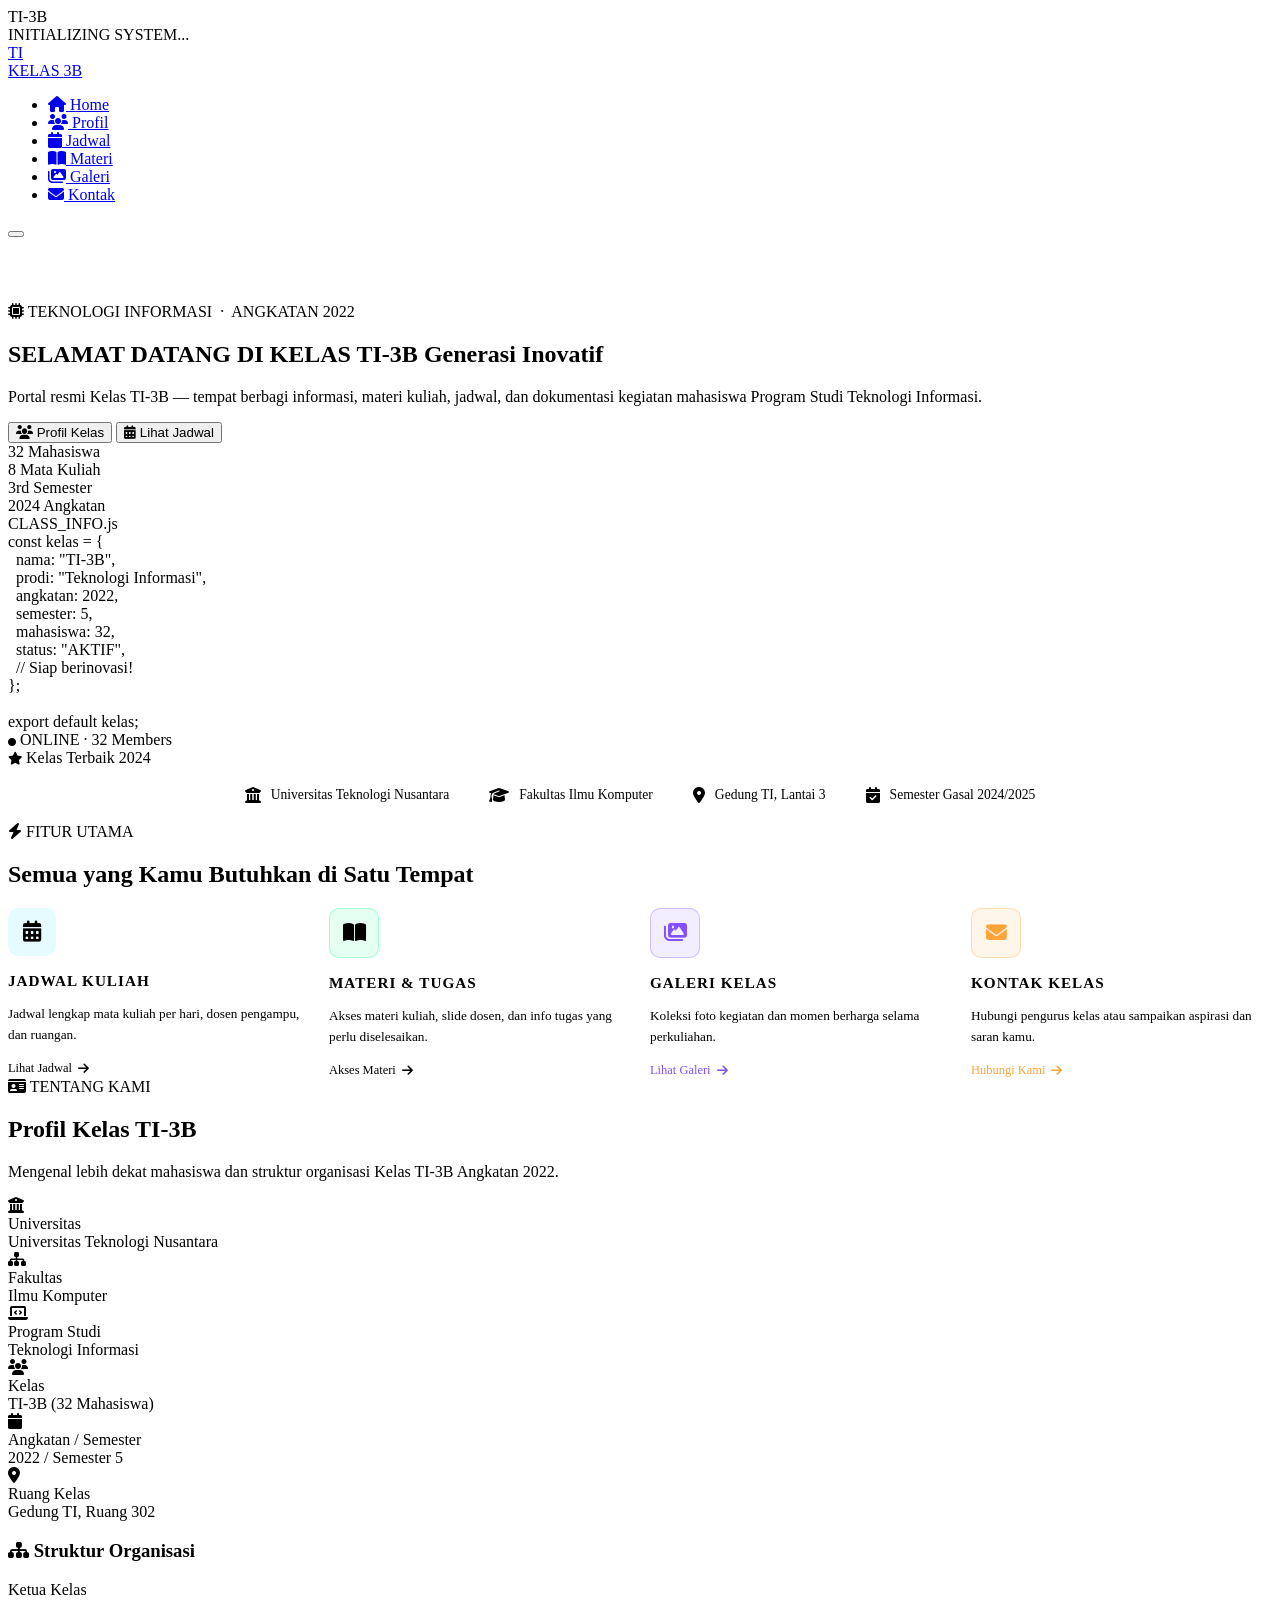
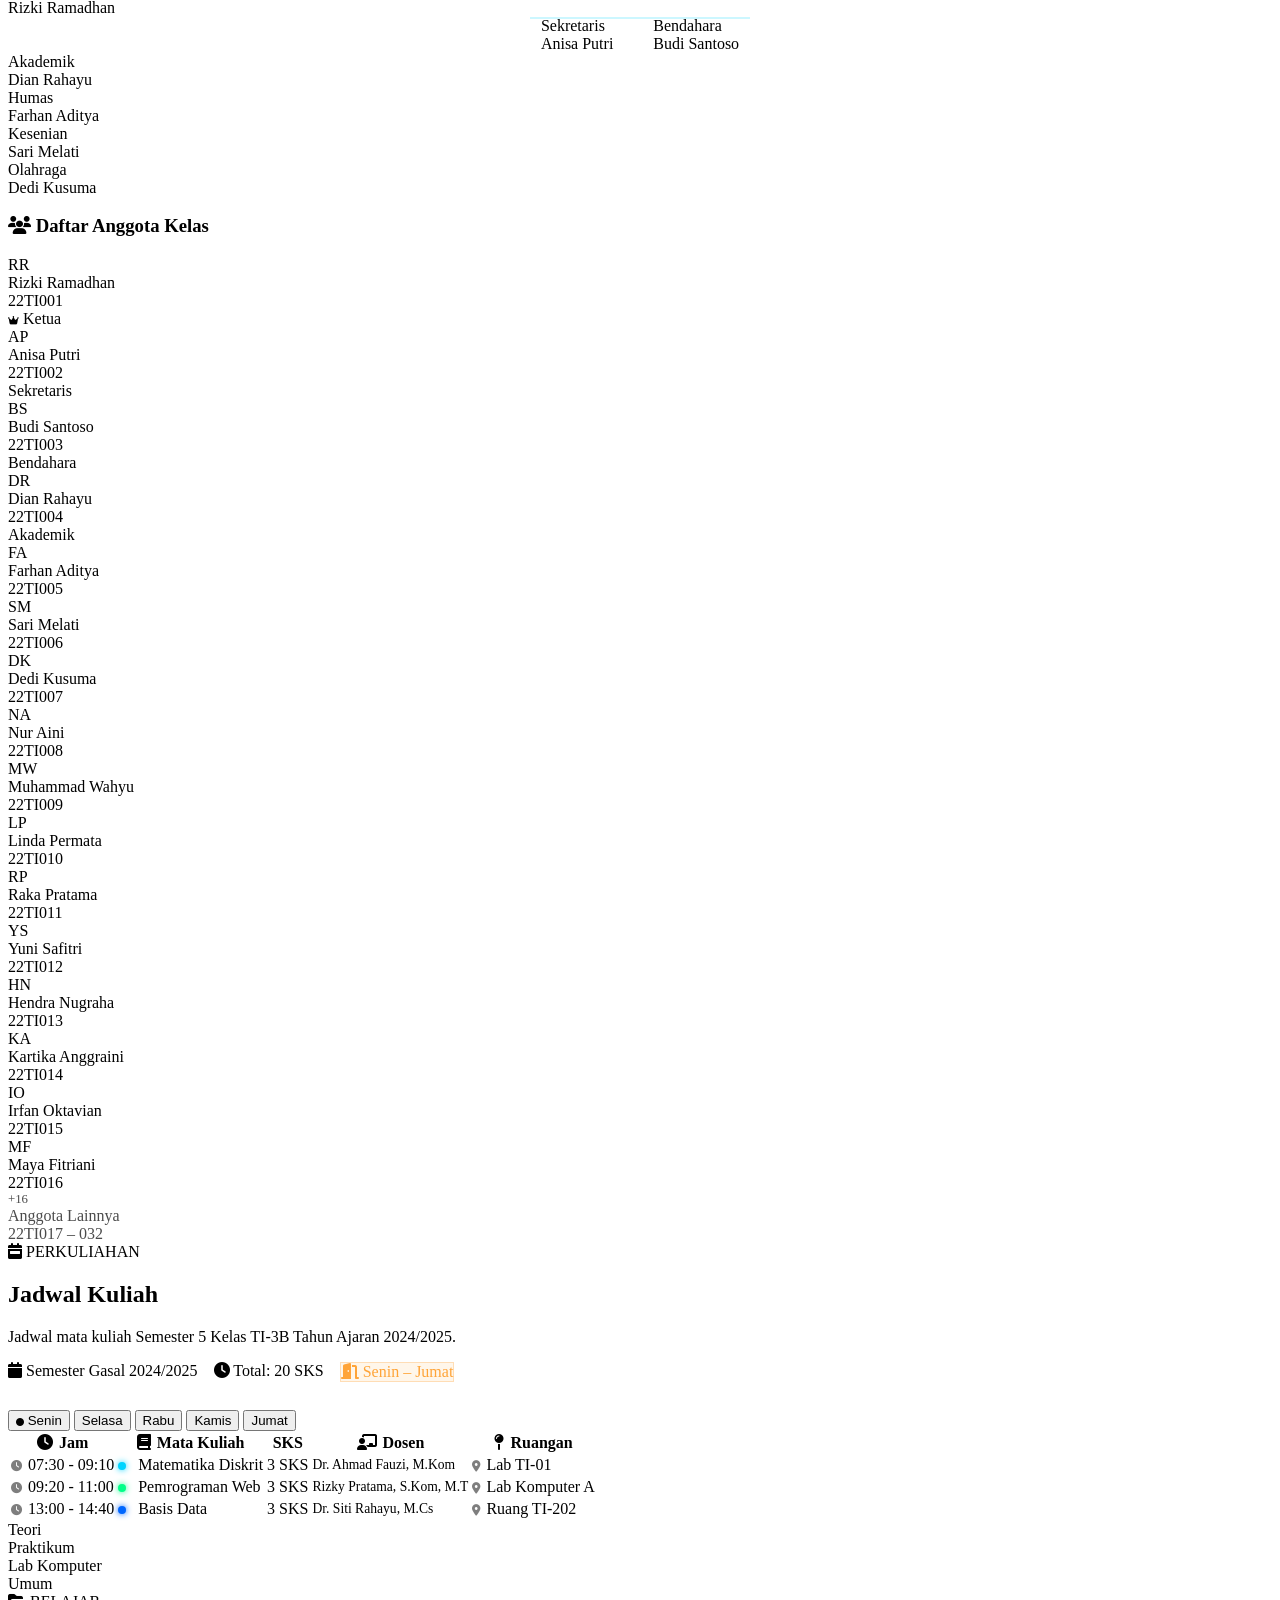
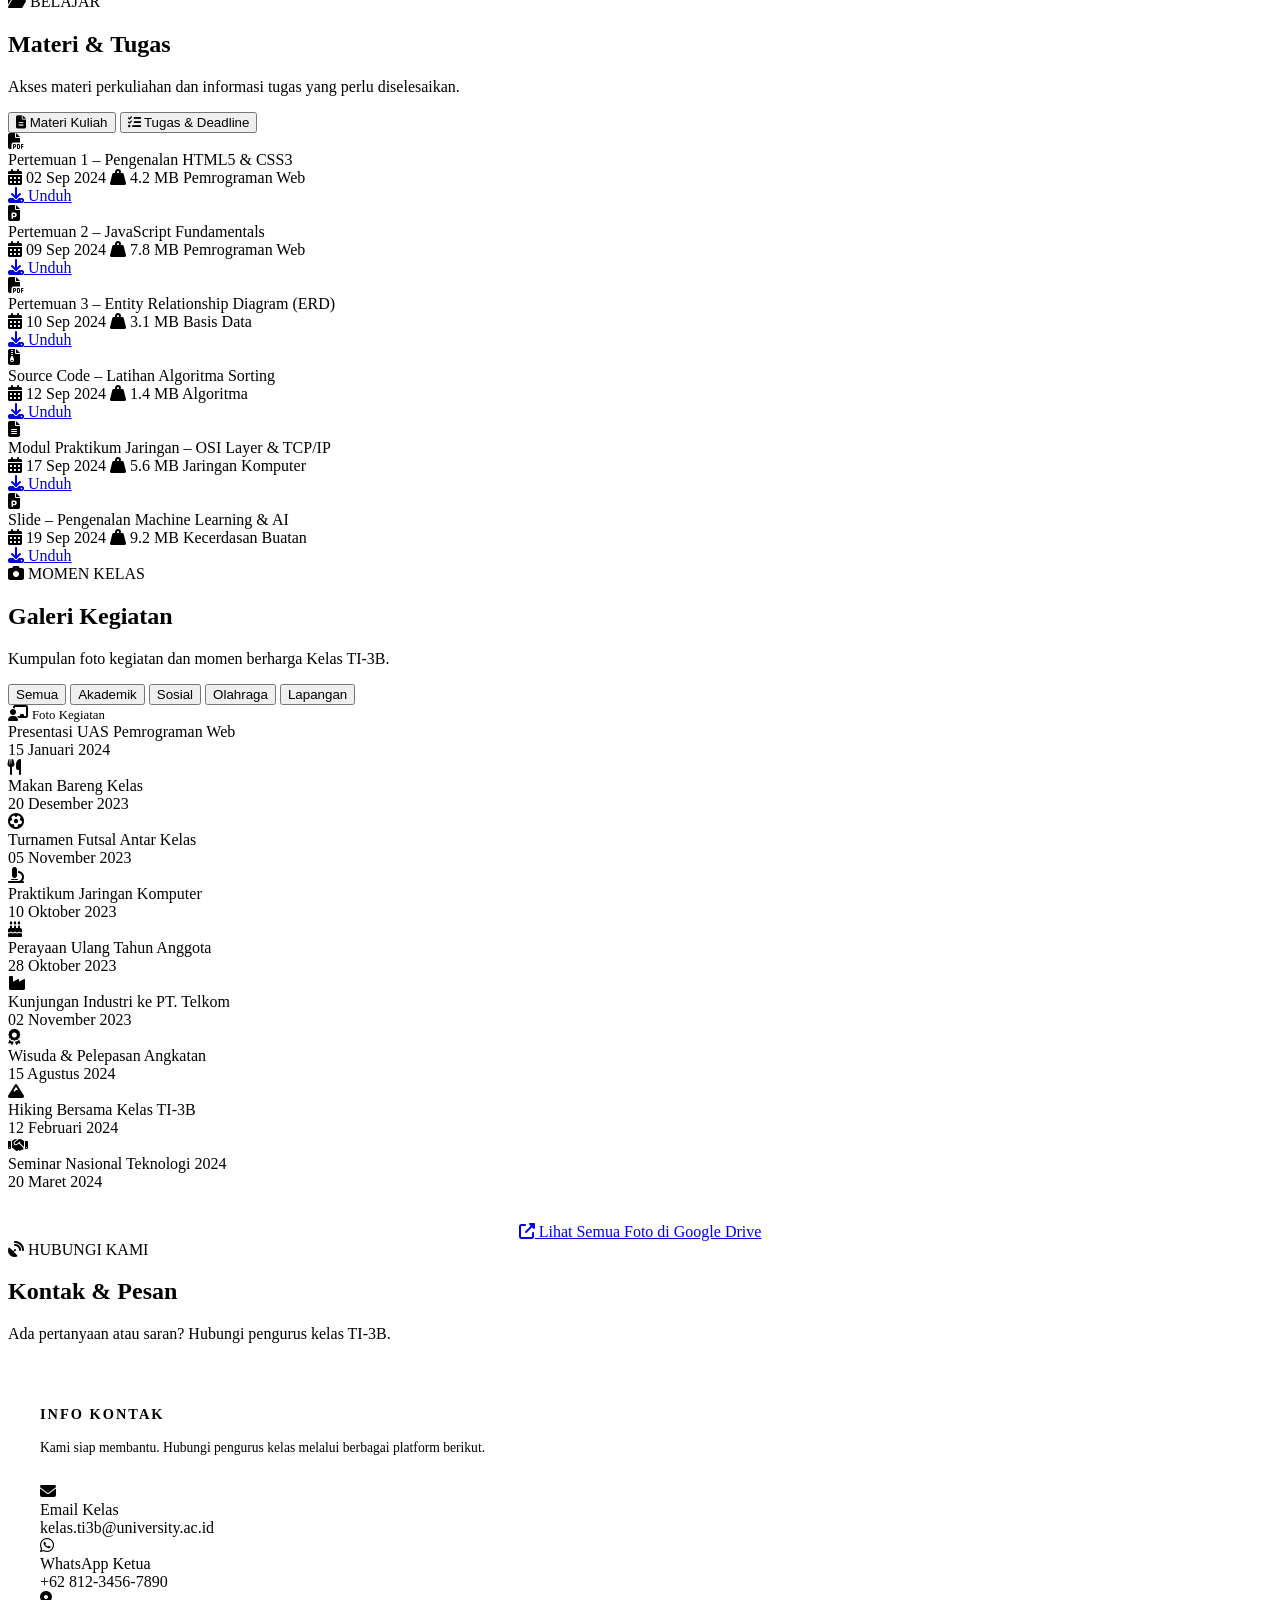
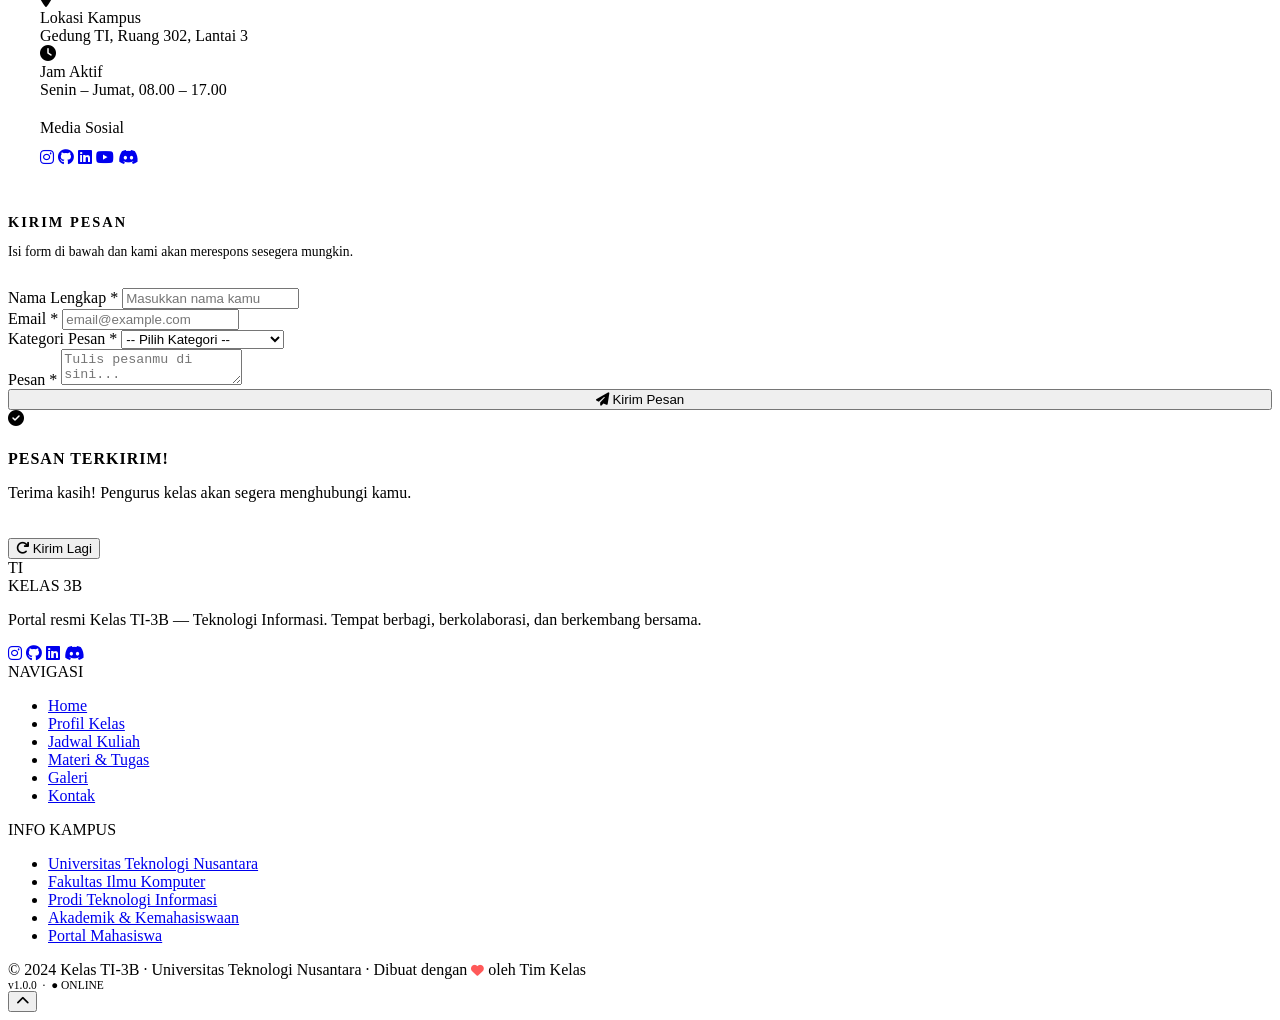
==== commit 94f13a73: "Update index.html" ====
--- a/index.html
+++ b/index.html
@@ -15,7 +15,7 @@
   <link rel="stylesheet" href="https://cdnjs.cloudflare.com/ajax/libs/font-awesome/6.5.2/css/all.min.css" />
 
   <!-- Main CSS -->
-  <link rel="stylesheet" href="css/style.css" />
+  <link rel="stylesheet" href="Style.css" />
 </head>
 <body>
 
@@ -1027,6 +1027,6 @@
   </button>
 
   <!-- Main JS -->
-  <script src="js/main.js"></script>
+  <script src="Main.js"></script>
 </body>
 </html>
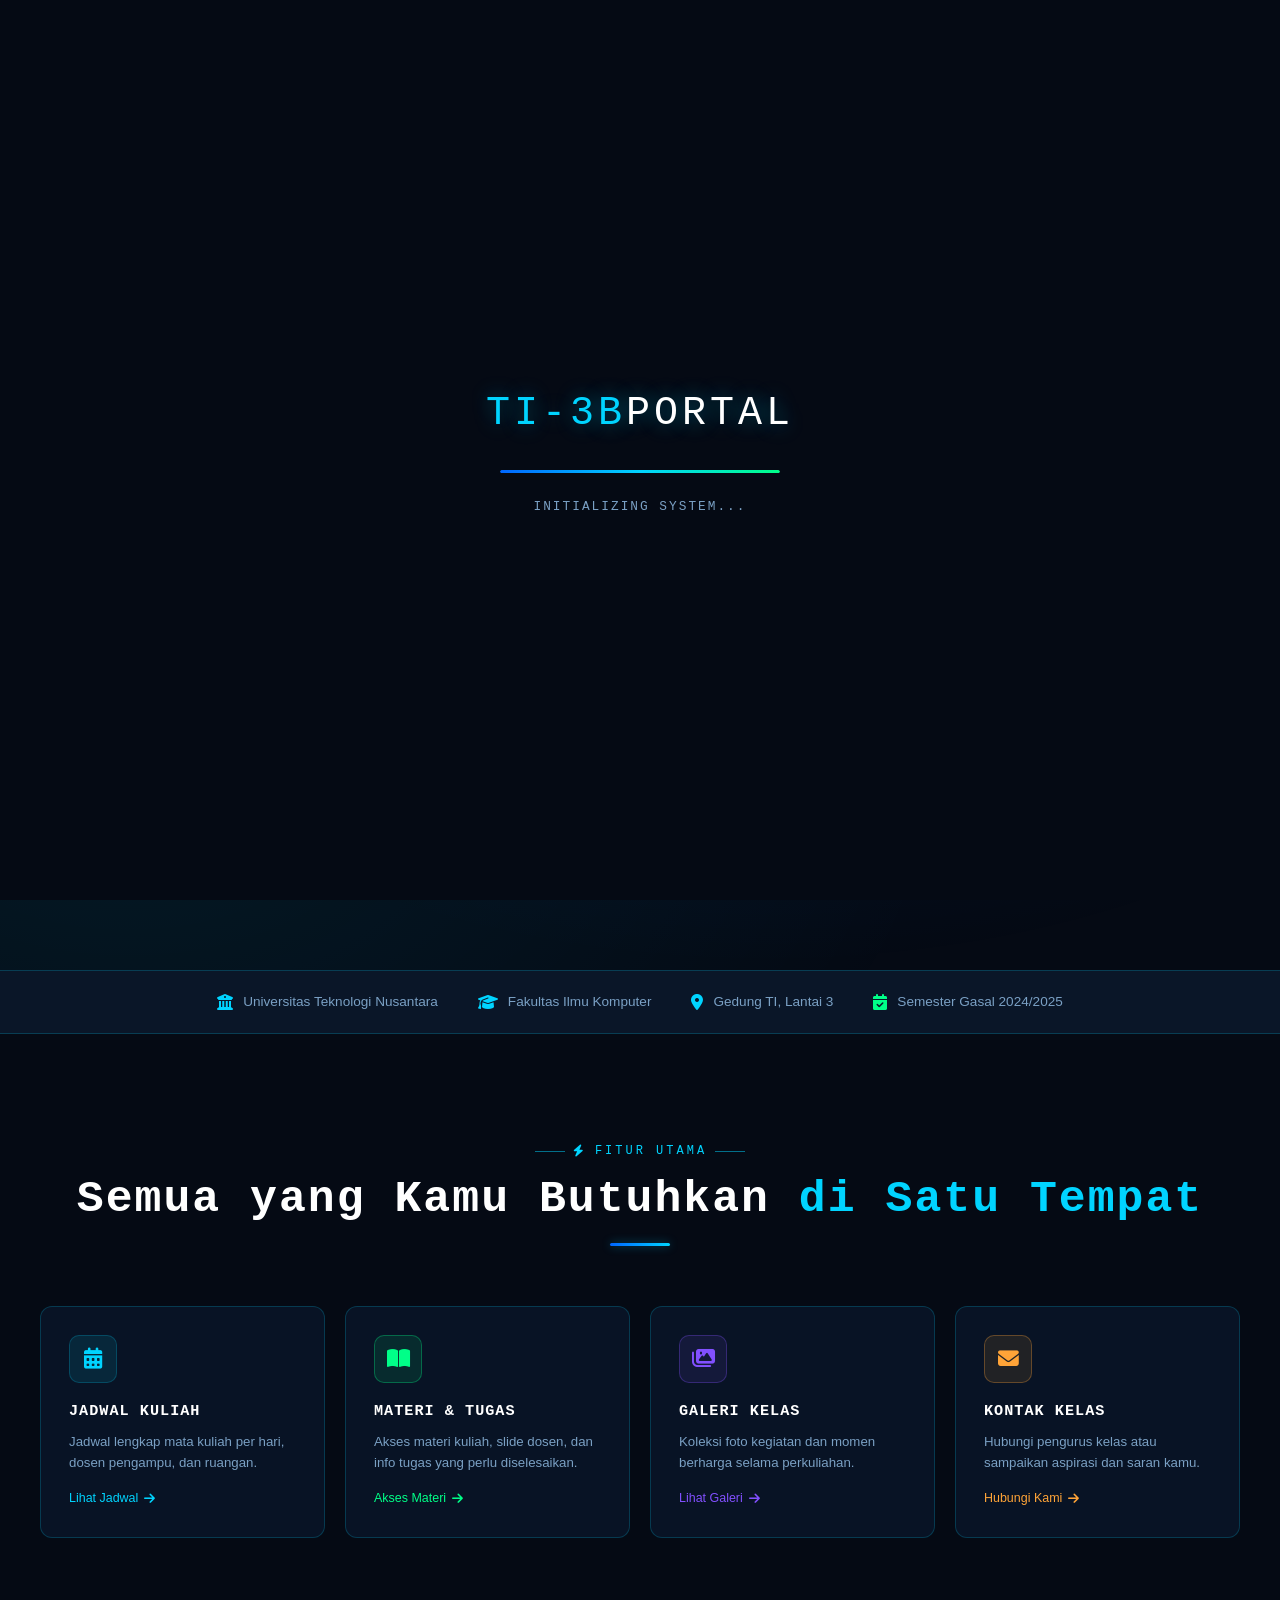
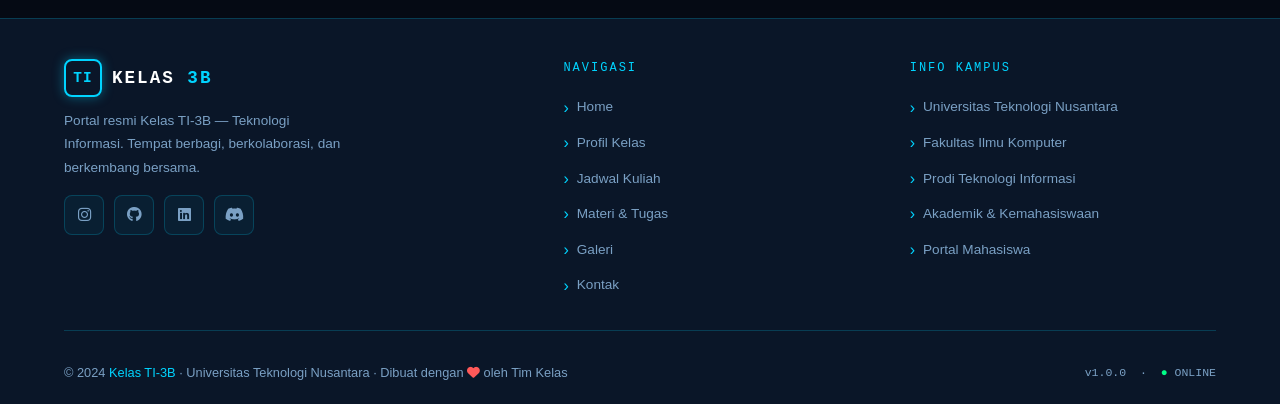
==== commit 1490fa1e: "Update index.html" ====
--- a/index.html
+++ b/index.html
@@ -7,15 +7,1589 @@
   <title>TI-3B | Portal Kelas Teknologi Informasi</title>
 
   <!-- Fonts -->
-  <link rel="preconnect" href="https://fonts.googleapis.com" />
-  <link rel="preconnect" href="https://fonts.gstatic.com" crossorigin />
-  <link href="https://fonts.googleapis.com/css2?family=Orbitron:wght@400;500;700;900&family=Poppins:wght@300;400;500;600;700&family=Share+Tech+Mono&display=swap" rel="stylesheet" />
-
   <!-- Font Awesome -->
   <link rel="stylesheet" href="https://cdnjs.cloudflare.com/ajax/libs/font-awesome/6.5.2/css/all.min.css" />
 
-  <!-- Main CSS -->
-  <link rel="stylesheet" href="Style.css" />
+  <style>
+/* =========================================
+   WEBSITE KELAS TI - MAIN STYLESHEET
+   Tech Theme: Neon Cyber Dark
+   ========================================= */
+
+@import url('https://fonts.googleapis.com/css2?family=Orbitron:wght@400;500;700;900&family=Poppins:wght@300;400;500;600;700&family=Share+Tech+Mono&display=swap');
+
+/* =========================================
+   CSS VARIABLES
+   ========================================= */
+:root {
+  --primary: #00d4ff;
+  --primary-glow: rgba(0, 212, 255, 0.4);
+  --secondary: #0066ff;
+  --accent: #00ff88;
+  --accent-glow: rgba(0, 255, 136, 0.3);
+  --dark: #050a14;
+  --dark-2: #0a1628;
+  --dark-3: #0d1f3c;
+  --card-bg: rgba(10, 22, 40, 0.85);
+  --border: rgba(0, 212, 255, 0.2);
+  --border-glow: rgba(0, 212, 255, 0.5);
+  --text: #e0f0ff;
+  --text-muted: #7aa0c4;
+  --white: #ffffff;
+  --font-heading: 'Orbitron', monospace;
+  --font-body: 'Poppins', sans-serif;
+  --font-mono: 'Share Tech Mono', monospace;
+  --nav-height: 70px;
+  --transition: all 0.3s cubic-bezier(0.4, 0, 0.2, 1);
+  --shadow-neon: 0 0 20px var(--primary-glow), 0 0 40px rgba(0, 212, 255, 0.1);
+  --shadow-card: 0 8px 32px rgba(0, 0, 0, 0.4), 0 0 1px rgba(0, 212, 255, 0.2);
+}
+
+/* =========================================
+   GLOBAL RESET & BASE
+   ========================================= */
+*, *::before, *::after { box-sizing: border-box; margin: 0; padding: 0; }
+
+html {
+  scroll-behavior: smooth;
+  scrollbar-width: thin;
+  scrollbar-color: var(--primary) var(--dark-2);
+}
+
+::-webkit-scrollbar { width: 6px; }
+::-webkit-scrollbar-track { background: var(--dark-2); }
+::-webkit-scrollbar-thumb { background: var(--primary); border-radius: 3px; }
+::-webkit-scrollbar-thumb:hover { background: var(--secondary); }
+
+body {
+  font-family: var(--font-body);
+  background-color: var(--dark);
+  color: var(--text);
+  line-height: 1.6;
+  overflow-x: hidden;
+  min-height: 100vh;
+}
+
+/* =========================================
+   BACKGROUND GRID PATTERN
+   ========================================= */
+body::before {
+  content: '';
+  position: fixed;
+  inset: 0;
+  background-image:
+    linear-gradient(rgba(0, 212, 255, 0.03) 1px, transparent 1px),
+    linear-gradient(90deg, rgba(0, 212, 255, 0.03) 1px, transparent 1px);
+  background-size: 40px 40px;
+  pointer-events: none;
+  z-index: 0;
+}
+
+body::after {
+  content: '';
+  position: fixed;
+  inset: 0;
+  background: radial-gradient(ellipse at 20% 50%, rgba(0, 102, 255, 0.05) 0%, transparent 60%),
+              radial-gradient(ellipse at 80% 20%, rgba(0, 212, 255, 0.05) 0%, transparent 50%);
+  pointer-events: none;
+  z-index: 0;
+}
+
+/* =========================================
+   LOADING SCREEN
+   ========================================= */
+#loading-screen {
+  position: fixed;
+  inset: 0;
+  background: var(--dark);
+  z-index: 9999;
+  display: flex;
+  flex-direction: column;
+  align-items: center;
+  justify-content: center;
+  gap: 24px;
+}
+
+.loading-logo {
+  font-family: var(--font-heading);
+  font-size: clamp(1.5rem, 4vw, 2.5rem);
+  color: var(--primary);
+  text-shadow: var(--shadow-neon);
+  letter-spacing: 4px;
+  animation: pulse-glow 1.5s ease-in-out infinite;
+}
+
+.loading-bar-wrap {
+  width: 280px;
+  height: 3px;
+  background: rgba(0, 212, 255, 0.1);
+  border-radius: 2px;
+  overflow: hidden;
+}
+
+.loading-bar {
+  height: 100%;
+  background: linear-gradient(90deg, var(--secondary), var(--primary), var(--accent));
+  border-radius: 2px;
+  animation: loading-fill 2s ease-in-out forwards;
+}
+
+.loading-text {
+  font-family: var(--font-mono);
+  font-size: 0.8rem;
+  color: var(--text-muted);
+  letter-spacing: 2px;
+}
+
+@keyframes loading-fill {
+  0% { width: 0%; }
+  100% { width: 100%; }
+}
+
+@keyframes pulse-glow {
+  0%, 100% { text-shadow: 0 0 10px var(--primary-glow), 0 0 30px rgba(0,212,255,0.2); }
+  50% { text-shadow: 0 0 20px var(--primary-glow), 0 0 60px rgba(0,212,255,0.4), 0 0 80px rgba(0,212,255,0.1); }
+}
+
+/* =========================================
+   NAVIGATION
+   ========================================= */
+#navbar {
+  position: fixed;
+  top: 0;
+  left: 0;
+  right: 0;
+  height: var(--nav-height);
+  background: rgba(5, 10, 20, 0.92);
+  backdrop-filter: blur(20px);
+  -webkit-backdrop-filter: blur(20px);
+  border-bottom: 1px solid var(--border);
+  z-index: 1000;
+  transition: var(--transition);
+}
+
+#navbar.scrolled {
+  box-shadow: 0 4px 30px rgba(0, 0, 0, 0.5), 0 1px 0 var(--border-glow);
+}
+
+.nav-container {
+  max-width: 1200px;
+  margin: 0 auto;
+  padding: 0 24px;
+  height: 100%;
+  display: flex;
+  align-items: center;
+  justify-content: space-between;
+}
+
+.nav-logo {
+  display: flex;
+  align-items: center;
+  gap: 10px;
+  text-decoration: none;
+}
+
+.nav-logo-icon {
+  width: 38px;
+  height: 38px;
+  border: 2px solid var(--primary);
+  border-radius: 8px;
+  display: flex;
+  align-items: center;
+  justify-content: center;
+  font-family: var(--font-heading);
+  font-size: 0.9rem;
+  color: var(--primary);
+  font-weight: 700;
+  box-shadow: 0 0 12px var(--primary-glow);
+  letter-spacing: 1px;
+}
+
+.nav-logo-text {
+  font-family: var(--font-heading);
+  font-size: 1.1rem;
+  font-weight: 700;
+  color: var(--white);
+  letter-spacing: 2px;
+}
+
+.nav-logo-text span { color: var(--primary); }
+
+.nav-links {
+  display: flex;
+  align-items: center;
+  gap: 4px;
+  list-style: none;
+}
+
+.nav-links a {
+  display: flex;
+  align-items: center;
+  gap: 6px;
+  padding: 8px 14px;
+  color: var(--text-muted);
+  text-decoration: none;
+  font-size: 0.82rem;
+  font-weight: 500;
+  letter-spacing: 0.5px;
+  border-radius: 6px;
+  transition: var(--transition);
+  border: 1px solid transparent;
+  position: relative;
+}
+
+.nav-links a i { font-size: 0.85rem; }
+
+.nav-links a:hover,
+.nav-links a.active {
+  color: var(--primary);
+  background: rgba(0, 212, 255, 0.08);
+  border-color: var(--border);
+  text-shadow: 0 0 8px var(--primary-glow);
+}
+
+.nav-links a.active::after {
+  content: '';
+  position: absolute;
+  bottom: -1px;
+  left: 50%;
+  transform: translateX(-50%);
+  width: 60%;
+  height: 2px;
+  background: var(--primary);
+  border-radius: 2px;
+  box-shadow: 0 0 8px var(--primary);
+}
+
+.nav-toggle {
+  display: none;
+  flex-direction: column;
+  gap: 5px;
+  cursor: pointer;
+  padding: 6px;
+  background: none;
+  border: none;
+}
+
+.nav-toggle span {
+  display: block;
+  width: 24px;
+  height: 2px;
+  background: var(--primary);
+  border-radius: 2px;
+  transition: var(--transition);
+}
+
+/* =========================================
+   MAIN WRAPPER
+   ========================================= */
+main { padding-top: var(--nav-height); position: relative; z-index: 1; }
+
+/* =========================================
+   SECTIONS
+   ========================================= */
+.section { display: none; min-height: 100vh; }
+.section.active { display: block; }
+
+/* =========================================
+   SECTION HEADER
+   ========================================= */
+.section-header {
+  text-align: center;
+  margin-bottom: 60px;
+  padding-top: 20px;
+}
+
+.section-tag {
+  display: inline-flex;
+  align-items: center;
+  gap: 8px;
+  font-family: var(--font-mono);
+  font-size: 0.75rem;
+  color: var(--primary);
+  letter-spacing: 3px;
+  text-transform: uppercase;
+  margin-bottom: 12px;
+}
+
+.section-tag::before, .section-tag::after {
+  content: '';
+  width: 30px;
+  height: 1px;
+  background: var(--primary);
+  opacity: 0.5;
+}
+
+.section-title {
+  font-family: var(--font-heading);
+  font-size: clamp(1.8rem, 4vw, 2.8rem);
+  font-weight: 700;
+  color: var(--white);
+  letter-spacing: 2px;
+  margin-bottom: 16px;
+  line-height: 1.2;
+}
+
+.section-title span { color: var(--primary); }
+
+.section-subtitle {
+  font-size: 1rem;
+  color: var(--text-muted);
+  max-width: 560px;
+  margin: 0 auto;
+  line-height: 1.7;
+}
+
+.section-divider {
+  width: 60px;
+  height: 3px;
+  background: linear-gradient(90deg, var(--secondary), var(--primary));
+  margin: 16px auto 0;
+  border-radius: 2px;
+  box-shadow: 0 0 10px var(--primary-glow);
+}
+
+/* =========================================
+   CONTAINER
+   ========================================= */
+.container {
+  max-width: 1200px;
+  margin: 0 auto;
+  padding: 0 24px;
+}
+
+.section-padding { padding: 80px 0; }
+
+/* =========================================
+   CARDS
+   ========================================= */
+.card {
+  background: var(--card-bg);
+  border: 1px solid var(--border);
+  border-radius: 12px;
+  padding: 28px;
+  transition: var(--transition);
+  position: relative;
+  overflow: hidden;
+}
+
+.card::before {
+  content: '';
+  position: absolute;
+  top: 0;
+  left: 0;
+  right: 0;
+  height: 2px;
+  background: linear-gradient(90deg, transparent, var(--primary), transparent);
+  opacity: 0;
+  transition: var(--transition);
+}
+
+.card:hover {
+  border-color: var(--border-glow);
+  box-shadow: var(--shadow-neon);
+  transform: translateY(-4px);
+}
+
+.card:hover::before { opacity: 1; }
+
+/* =========================================
+   BUTTONS
+   ========================================= */
+.btn {
+  display: inline-flex;
+  align-items: center;
+  gap: 8px;
+  padding: 12px 28px;
+  border-radius: 8px;
+  font-family: var(--font-body);
+  font-size: 0.9rem;
+  font-weight: 600;
+  cursor: pointer;
+  transition: var(--transition);
+  text-decoration: none;
+  border: none;
+  letter-spacing: 0.5px;
+}
+
+.btn-primary {
+  background: linear-gradient(135deg, var(--secondary), var(--primary));
+  color: var(--white);
+  box-shadow: 0 4px 15px rgba(0, 102, 255, 0.3);
+}
+
+.btn-primary:hover {
+  transform: translateY(-2px);
+  box-shadow: 0 8px 25px rgba(0, 212, 255, 0.4), 0 0 20px var(--primary-glow);
+}
+
+.btn-outline {
+  background: transparent;
+  color: var(--primary);
+  border: 1px solid var(--primary);
+}
+
+.btn-outline:hover {
+  background: rgba(0, 212, 255, 0.1);
+  box-shadow: 0 0 20px var(--primary-glow);
+  transform: translateY(-2px);
+}
+
+.btn-sm {
+  padding: 8px 18px;
+  font-size: 0.8rem;
+}
+
+/* =========================================
+   BADGE
+   ========================================= */
+.badge {
+  display: inline-flex;
+  align-items: center;
+  gap: 6px;
+  padding: 4px 12px;
+  border-radius: 20px;
+  font-size: 0.72rem;
+  font-weight: 600;
+  letter-spacing: 0.5px;
+}
+
+.badge-primary {
+  background: rgba(0, 212, 255, 0.1);
+  color: var(--primary);
+  border: 1px solid rgba(0, 212, 255, 0.3);
+}
+
+.badge-accent {
+  background: rgba(0, 255, 136, 0.1);
+  color: var(--accent);
+  border: 1px solid rgba(0, 255, 136, 0.3);
+}
+
+/* =========================================
+   HOME / HERO SECTION
+   ========================================= */
+#hero {
+  min-height: 100vh;
+  display: flex;
+  align-items: center;
+  position: relative;
+  overflow: hidden;
+  padding: 80px 0 40px;
+}
+
+.hero-bg {
+  position: absolute;
+  inset: 0;
+  background:
+    radial-gradient(ellipse at 60% 50%, rgba(0, 102, 255, 0.12) 0%, transparent 70%),
+    radial-gradient(ellipse at 10% 80%, rgba(0, 212, 255, 0.08) 0%, transparent 50%);
+}
+
+.hero-particles {
+  position: absolute;
+  inset: 0;
+  overflow: hidden;
+}
+
+.particle {
+  position: absolute;
+  width: 2px;
+  height: 2px;
+  background: var(--primary);
+  border-radius: 50%;
+  animation: float-particle linear infinite;
+  opacity: 0;
+}
+
+@keyframes float-particle {
+  0% { transform: translateY(100vh) translateX(0); opacity: 0; }
+  10% { opacity: 1; }
+  90% { opacity: 0.6; }
+  100% { transform: translateY(-100px) translateX(100px); opacity: 0; }
+}
+
+.hero-content {
+  position: relative;
+  z-index: 2;
+  max-width: 1200px;
+  margin: 0 auto;
+  padding: 0 24px;
+  display: grid;
+  grid-template-columns: 1fr 1fr;
+  gap: 60px;
+  align-items: center;
+}
+
+.hero-left { animation: fadeInLeft 0.8s ease-out 0.3s both; }
+.hero-right { animation: fadeInRight 0.8s ease-out 0.5s both; }
+
+@keyframes fadeInLeft {
+  from { opacity: 0; transform: translateX(-40px); }
+  to { opacity: 1; transform: translateX(0); }
+}
+
+@keyframes fadeInRight {
+  from { opacity: 0; transform: translateX(40px); }
+  to { opacity: 1; transform: translateX(0); }
+}
+
+.hero-badge {
+  display: inline-flex;
+  align-items: center;
+  gap: 8px;
+  padding: 6px 16px;
+  background: rgba(0, 212, 255, 0.08);
+  border: 1px solid var(--border);
+  border-radius: 20px;
+  font-family: var(--font-mono);
+  font-size: 0.75rem;
+  color: var(--primary);
+  letter-spacing: 2px;
+  margin-bottom: 24px;
+}
+
+.hero-badge i { font-size: 0.7rem; }
+
+.hero-title {
+  font-family: var(--font-heading);
+  font-size: clamp(2rem, 5vw, 3.8rem);
+  font-weight: 900;
+  line-height: 1.1;
+  margin-bottom: 16px;
+  color: var(--white);
+}
+
+.hero-title .line-1 { display: block; font-size: 0.45em; color: var(--text-muted); letter-spacing: 4px; margin-bottom: 8px; font-weight: 500; }
+.hero-title .line-2 { display: block; color: var(--primary); text-shadow: var(--shadow-neon); }
+.hero-title .line-3 { display: block; font-size: 0.6em; color: var(--text); font-weight: 400; letter-spacing: 2px; }
+
+.hero-desc {
+  font-size: 1rem;
+  color: var(--text-muted);
+  line-height: 1.8;
+  margin-bottom: 32px;
+  max-width: 480px;
+}
+
+.hero-cta {
+  display: flex;
+  gap: 16px;
+  flex-wrap: wrap;
+}
+
+.hero-stats {
+  display: flex;
+  gap: 32px;
+  margin-top: 48px;
+  padding-top: 32px;
+  border-top: 1px solid var(--border);
+}
+
+.stat-item { text-align: left; }
+.stat-number {
+  font-family: var(--font-heading);
+  font-size: 1.8rem;
+  font-weight: 700;
+  color: var(--primary);
+  display: block;
+  line-height: 1;
+}
+.stat-label {
+  font-size: 0.75rem;
+  color: var(--text-muted);
+  letter-spacing: 1px;
+  text-transform: uppercase;
+}
+
+/* Hero Visual */
+.hero-visual {
+  position: relative;
+  display: flex;
+  align-items: center;
+  justify-content: center;
+}
+
+.hero-card-main {
+  background: var(--card-bg);
+  border: 1px solid var(--border-glow);
+  border-radius: 16px;
+  padding: 32px;
+  width: 100%;
+  max-width: 380px;
+  box-shadow: var(--shadow-neon), var(--shadow-card);
+  position: relative;
+  overflow: hidden;
+}
+
+.hero-card-main::before {
+  content: '';
+  position: absolute;
+  top: 0; left: 0; right: 0;
+  height: 3px;
+  background: linear-gradient(90deg, var(--secondary), var(--primary), var(--accent));
+}
+
+.card-header-row {
+  display: flex;
+  align-items: center;
+  justify-content: space-between;
+  margin-bottom: 20px;
+}
+
+.card-dots { display: flex; gap: 6px; }
+.card-dots span {
+  width: 10px; height: 10px;
+  border-radius: 50%;
+}
+.card-dots span:nth-child(1) { background: #ff5f57; }
+.card-dots span:nth-child(2) { background: #ffbc2e; }
+.card-dots span:nth-child(3) { background: #28c840; }
+
+.card-title-sm {
+  font-family: var(--font-mono);
+  font-size: 0.7rem;
+  color: var(--text-muted);
+  letter-spacing: 2px;
+}
+
+.code-block {
+  font-family: var(--font-mono);
+  font-size: 0.82rem;
+  line-height: 1.9;
+  color: var(--text-muted);
+}
+
+.code-block .keyword { color: #ff79c6; }
+.code-block .string { color: var(--accent); }
+.code-block .variable { color: var(--primary); }
+.code-block .comment { color: #6272a4; font-style: italic; }
+.code-block .number { color: #bd93f9; }
+
+.hero-float-badge {
+  position: absolute;
+  background: var(--card-bg);
+  border: 1px solid var(--border);
+  border-radius: 10px;
+  padding: 10px 16px;
+  font-size: 0.8rem;
+  display: flex;
+  align-items: center;
+  gap: 8px;
+  white-space: nowrap;
+  box-shadow: var(--shadow-card);
+}
+
+.hero-float-1 {
+  top: -20px;
+  right: -20px;
+  color: var(--accent);
+  border-color: rgba(0,255,136,0.3);
+  animation: float-badge 3s ease-in-out infinite;
+}
+
+.hero-float-2 {
+  bottom: -16px;
+  left: -20px;
+  color: var(--primary);
+  animation: float-badge 3s ease-in-out infinite 1.5s;
+}
+
+@keyframes float-badge {
+  0%, 100% { transform: translateY(0); }
+  50% { transform: translateY(-8px); }
+}
+
+/* =========================================
+   PROFIL SECTION
+   ========================================= */
+.info-grid {
+  display: grid;
+  grid-template-columns: repeat(3, 1fr);
+  gap: 20px;
+  margin-bottom: 60px;
+}
+
+.info-card {
+  display: flex;
+  flex-direction: column;
+  align-items: flex-start;
+  gap: 12px;
+}
+
+.info-icon {
+  width: 48px;
+  height: 48px;
+  background: rgba(0, 212, 255, 0.1);
+  border: 1px solid var(--border);
+  border-radius: 10px;
+  display: flex;
+  align-items: center;
+  justify-content: center;
+  color: var(--primary);
+  font-size: 1.2rem;
+}
+
+.info-label {
+  font-size: 0.72rem;
+  color: var(--text-muted);
+  text-transform: uppercase;
+  letter-spacing: 1.5px;
+}
+
+.info-value {
+  font-size: 0.95rem;
+  color: var(--text);
+  font-weight: 500;
+}
+
+/* Members */
+.members-section { margin-bottom: 60px; }
+.members-section h3 {
+  font-family: var(--font-heading);
+  font-size: 1.1rem;
+  color: var(--primary);
+  letter-spacing: 2px;
+  margin-bottom: 28px;
+  display: flex;
+  align-items: center;
+  gap: 12px;
+}
+
+.members-section h3::after {
+  content: '';
+  flex: 1;
+  height: 1px;
+  background: var(--border);
+}
+
+.members-grid {
+  display: grid;
+  grid-template-columns: repeat(auto-fill, minmax(160px, 1fr));
+  gap: 20px;
+}
+
+.member-card {
+  background: var(--card-bg);
+  border: 1px solid var(--border);
+  border-radius: 12px;
+  padding: 20px 16px;
+  text-align: center;
+  transition: var(--transition);
+  cursor: default;
+}
+
+.member-card:hover {
+  border-color: var(--border-glow);
+  box-shadow: var(--shadow-neon);
+  transform: translateY(-6px);
+}
+
+.member-avatar {
+  width: 70px;
+  height: 70px;
+  border-radius: 50%;
+  background: linear-gradient(135deg, var(--dark-3), var(--dark-2));
+  border: 2px solid var(--border);
+  display: flex;
+  align-items: center;
+  justify-content: center;
+  font-family: var(--font-heading);
+  font-size: 1.2rem;
+  color: var(--primary);
+  margin: 0 auto 12px;
+  font-weight: 700;
+  transition: var(--transition);
+  overflow: hidden;
+}
+
+.member-card:hover .member-avatar {
+  border-color: var(--primary);
+  box-shadow: 0 0 15px var(--primary-glow);
+}
+
+.member-name {
+  font-size: 0.85rem;
+  font-weight: 600;
+  color: var(--text);
+  margin-bottom: 4px;
+}
+
+.member-nim {
+  font-family: var(--font-mono);
+  font-size: 0.72rem;
+  color: var(--text-muted);
+}
+
+.member-role {
+  margin-top: 8px;
+}
+
+/* Struktur Organisasi */
+.org-section h3 {
+  font-family: var(--font-heading);
+  font-size: 1.1rem;
+  color: var(--primary);
+  letter-spacing: 2px;
+  margin-bottom: 32px;
+  display: flex;
+  align-items: center;
+  gap: 12px;
+}
+
+.org-section h3::after {
+  content: '';
+  flex: 1;
+  height: 1px;
+  background: var(--border);
+}
+
+.org-chart {
+  display: flex;
+  flex-direction: column;
+  align-items: center;
+  gap: 0;
+}
+
+.org-row {
+  display: flex;
+  gap: 24px;
+  justify-content: center;
+  position: relative;
+}
+
+.org-node {
+  background: var(--card-bg);
+  border: 1px solid var(--border);
+  border-radius: 10px;
+  padding: 14px 20px;
+  text-align: center;
+  min-width: 140px;
+  transition: var(--transition);
+}
+
+.org-node:hover {
+  border-color: var(--border-glow);
+  box-shadow: var(--shadow-neon);
+}
+
+.org-node.primary {
+  border-color: var(--primary);
+  background: rgba(0, 212, 255, 0.06);
+}
+
+.org-line {
+  width: 2px;
+  height: 30px;
+  background: linear-gradient(to bottom, var(--primary), transparent);
+  margin: 0 auto;
+}
+
+.org-line-h {
+  width: 60%;
+  height: 2px;
+  background: var(--primary);
+  opacity: 0.3;
+  position: absolute;
+  top: 0;
+  left: 50%;
+  transform: translateX(-50%);
+}
+
+.org-role {
+  font-size: 0.7rem;
+  color: var(--primary);
+  text-transform: uppercase;
+  letter-spacing: 1.5px;
+  margin-bottom: 4px;
+}
+
+.org-name {
+  font-size: 0.88rem;
+  font-weight: 600;
+  color: var(--text);
+}
+
+/* =========================================
+   JADWAL SECTION
+   ========================================= */
+.schedule-tabs {
+  display: flex;
+  gap: 8px;
+  margin-bottom: 28px;
+  flex-wrap: wrap;
+}
+
+.tab-btn {
+  padding: 8px 20px;
+  background: transparent;
+  border: 1px solid var(--border);
+  border-radius: 6px;
+  color: var(--text-muted);
+  font-family: var(--font-body);
+  font-size: 0.85rem;
+  cursor: pointer;
+  transition: var(--transition);
+  font-weight: 500;
+}
+
+.tab-btn:hover {
+  border-color: var(--primary);
+  color: var(--primary);
+}
+
+.tab-btn.active {
+  background: rgba(0, 212, 255, 0.1);
+  border-color: var(--primary);
+  color: var(--primary);
+  box-shadow: 0 0 10px var(--primary-glow);
+}
+
+.table-wrap {
+  background: var(--card-bg);
+  border: 1px solid var(--border);
+  border-radius: 12px;
+  overflow: hidden;
+  box-shadow: var(--shadow-card);
+}
+
+table {
+  width: 100%;
+  border-collapse: collapse;
+}
+
+thead {
+  background: rgba(0, 212, 255, 0.08);
+  border-bottom: 1px solid var(--border);
+}
+
+thead th {
+  padding: 16px 20px;
+  text-align: left;
+  font-family: var(--font-heading);
+  font-size: 0.7rem;
+  color: var(--primary);
+  letter-spacing: 2px;
+  text-transform: uppercase;
+  font-weight: 700;
+}
+
+tbody tr {
+  border-bottom: 1px solid rgba(0, 212, 255, 0.05);
+  transition: var(--transition);
+}
+
+tbody tr:last-child { border-bottom: none; }
+
+tbody tr:hover {
+  background: rgba(0, 212, 255, 0.04);
+}
+
+tbody td {
+  padding: 16px 20px;
+  font-size: 0.88rem;
+  color: var(--text);
+}
+
+.td-time {
+  font-family: var(--font-mono);
+  color: var(--primary);
+  font-size: 0.82rem;
+}
+
+.td-subject {
+  font-weight: 600;
+  color: var(--white);
+}
+
+.td-room {
+  color: var(--text-muted);
+  font-size: 0.82rem;
+}
+
+.schedule-legend {
+  display: flex;
+  gap: 20px;
+  margin-top: 20px;
+  flex-wrap: wrap;
+}
+
+.legend-item {
+  display: flex;
+  align-items: center;
+  gap: 8px;
+  font-size: 0.78rem;
+  color: var(--text-muted);
+}
+
+.legend-dot {
+  width: 8px;
+  height: 8px;
+  border-radius: 50%;
+}
+
+/* =========================================
+   MATERI / TUGAS SECTION
+   ========================================= */
+.materi-tabs {
+  display: flex;
+  gap: 12px;
+  margin-bottom: 32px;
+}
+
+.materi-grid {
+  display: grid;
+  gap: 16px;
+}
+
+.materi-item {
+  display: flex;
+  align-items: center;
+  gap: 16px;
+  background: var(--card-bg);
+  border: 1px solid var(--border);
+  border-radius: 10px;
+  padding: 18px 20px;
+  transition: var(--transition);
+}
+
+.materi-item:hover {
+  border-color: var(--border-glow);
+  box-shadow: var(--shadow-neon);
+  transform: translateX(4px);
+}
+
+.materi-icon {
+  width: 44px;
+  height: 44px;
+  border-radius: 10px;
+  display: flex;
+  align-items: center;
+  justify-content: center;
+  font-size: 1.1rem;
+  flex-shrink: 0;
+}
+
+.materi-icon.pdf { background: rgba(255, 89, 89, 0.1); color: #ff5959; border: 1px solid rgba(255,89,89,0.3); }
+.materi-icon.ppt { background: rgba(255, 164, 56, 0.1); color: #ffa438; border: 1px solid rgba(255,164,56,0.3); }
+.materi-icon.zip { background: rgba(130, 80, 255, 0.1); color: #8250ff; border: 1px solid rgba(130,80,255,0.3); }
+.materi-icon.doc { background: rgba(0, 212, 255, 0.1); color: var(--primary); border: 1px solid var(--border); }
+.materi-icon.task { background: rgba(0, 255, 136, 0.1); color: var(--accent); border: 1px solid rgba(0,255,136,0.3); }
+
+.materi-info { flex: 1; min-width: 0; }
+
+.materi-title {
+  font-size: 0.92rem;
+  font-weight: 600;
+  color: var(--text);
+  margin-bottom: 4px;
+  white-space: nowrap;
+  overflow: hidden;
+  text-overflow: ellipsis;
+}
+
+.materi-meta {
+  display: flex;
+  gap: 12px;
+  align-items: center;
+}
+
+.materi-date, .materi-size {
+  font-size: 0.75rem;
+  color: var(--text-muted);
+  display: flex;
+  align-items: center;
+  gap: 4px;
+}
+
+.materi-actions {
+  display: flex;
+  gap: 8px;
+  flex-shrink: 0;
+}
+
+.deadline-badge {
+  display: inline-flex;
+  align-items: center;
+  gap: 6px;
+  padding: 3px 10px;
+  border-radius: 4px;
+  font-size: 0.7rem;
+  font-weight: 600;
+}
+
+.deadline-upcoming { background: rgba(255, 164, 56, 0.1); color: #ffa438; border: 1px solid rgba(255,164,56,0.3); }
+.deadline-done { background: rgba(0, 255, 136, 0.1); color: var(--accent); border: 1px solid rgba(0,255,136,0.3); }
+.deadline-late { background: rgba(255, 89, 89, 0.1); color: #ff5959; border: 1px solid rgba(255,89,89,0.3); }
+
+/* =========================================
+   GALERI SECTION
+   ========================================= */
+.gallery-filter {
+  display: flex;
+  gap: 8px;
+  margin-bottom: 32px;
+  flex-wrap: wrap;
+}
+
+.filter-btn {
+  padding: 7px 18px;
+  background: transparent;
+  border: 1px solid var(--border);
+  border-radius: 6px;
+  color: var(--text-muted);
+  font-family: var(--font-body);
+  font-size: 0.82rem;
+  cursor: pointer;
+  transition: var(--transition);
+  font-weight: 500;
+}
+
+.filter-btn.active,
+.filter-btn:hover {
+  background: rgba(0, 212, 255, 0.1);
+  border-color: var(--primary);
+  color: var(--primary);
+}
+
+.gallery-grid {
+  display: grid;
+  grid-template-columns: repeat(3, 1fr);
+  gap: 16px;
+}
+
+.gallery-item {
+  position: relative;
+  border-radius: 10px;
+  overflow: hidden;
+  aspect-ratio: 4/3;
+  background: var(--dark-3);
+  border: 1px solid var(--border);
+  cursor: pointer;
+}
+
+.gallery-item.wide { grid-column: span 2; }
+.gallery-item.tall { grid-row: span 2; }
+
+.gallery-img-placeholder {
+  width: 100%;
+  height: 100%;
+  display: flex;
+  flex-direction: column;
+  align-items: center;
+  justify-content: center;
+  gap: 12px;
+  font-size: 2rem;
+  color: var(--border);
+  transition: var(--transition);
+}
+
+.gallery-item:hover .gallery-img-placeholder {
+  color: var(--primary);
+}
+
+.gallery-overlay {
+  position: absolute;
+  inset: 0;
+  background: linear-gradient(to top, rgba(5, 10, 20, 0.95) 0%, transparent 60%);
+  opacity: 0;
+  transition: var(--transition);
+  display: flex;
+  flex-direction: column;
+  justify-content: flex-end;
+  padding: 20px;
+}
+
+.gallery-item:hover .gallery-overlay { opacity: 1; }
+.gallery-item:hover { border-color: var(--border-glow); box-shadow: var(--shadow-neon); }
+
+.gallery-label {
+  font-size: 0.88rem;
+  font-weight: 600;
+  color: var(--white);
+  margin-bottom: 4px;
+}
+
+.gallery-date {
+  font-size: 0.75rem;
+  color: var(--primary);
+  font-family: var(--font-mono);
+}
+
+/* =========================================
+   KONTAK SECTION
+   ========================================= */
+.contact-grid {
+  display: grid;
+  grid-template-columns: 1fr 1.6fr;
+  gap: 40px;
+  align-items: start;
+}
+
+.contact-info-card {
+  display: flex;
+  flex-direction: column;
+  gap: 24px;
+}
+
+.contact-info-item {
+  display: flex;
+  gap: 16px;
+  align-items: flex-start;
+}
+
+.contact-icon {
+  width: 44px;
+  height: 44px;
+  background: rgba(0, 212, 255, 0.08);
+  border: 1px solid var(--border);
+  border-radius: 10px;
+  display: flex;
+  align-items: center;
+  justify-content: center;
+  color: var(--primary);
+  font-size: 1rem;
+  flex-shrink: 0;
+  transition: var(--transition);
+}
+
+.contact-info-item:hover .contact-icon {
+  background: rgba(0, 212, 255, 0.15);
+  border-color: var(--primary);
+  box-shadow: 0 0 10px var(--primary-glow);
+}
+
+.contact-info-label {
+  font-size: 0.72rem;
+  color: var(--text-muted);
+  text-transform: uppercase;
+  letter-spacing: 1.5px;
+  margin-bottom: 4px;
+}
+
+.contact-info-value {
+  font-size: 0.9rem;
+  color: var(--text);
+  font-weight: 500;
+}
+
+.contact-socials {
+  display: flex;
+  gap: 12px;
+  margin-top: 8px;
+}
+
+.social-btn {
+  width: 40px;
+  height: 40px;
+  background: rgba(0, 212, 255, 0.05);
+  border: 1px solid var(--border);
+  border-radius: 8px;
+  display: flex;
+  align-items: center;
+  justify-content: center;
+  color: var(--text-muted);
+  text-decoration: none;
+  transition: var(--transition);
+  font-size: 0.95rem;
+}
+
+.social-btn:hover {
+  color: var(--primary);
+  border-color: var(--primary);
+  background: rgba(0, 212, 255, 0.1);
+  box-shadow: 0 0 10px var(--primary-glow);
+  transform: translateY(-3px);
+}
+
+/* Contact Form */
+.contact-form-card {
+  background: var(--card-bg);
+  border: 1px solid var(--border);
+  border-radius: 14px;
+  padding: 36px;
+}
+
+.form-group {
+  margin-bottom: 20px;
+}
+
+.form-label {
+  display: block;
+  font-size: 0.8rem;
+  color: var(--text-muted);
+  margin-bottom: 8px;
+  letter-spacing: 0.5px;
+  text-transform: uppercase;
+  font-weight: 600;
+}
+
+.form-input,
+.form-textarea,
+.form-select {
+  width: 100%;
+  padding: 12px 16px;
+  background: rgba(5, 10, 20, 0.8);
+  border: 1px solid var(--border);
+  border-radius: 8px;
+  color: var(--text);
+  font-family: var(--font-body);
+  font-size: 0.9rem;
+  transition: var(--transition);
+  outline: none;
+}
+
+.form-input:focus,
+.form-textarea:focus,
+.form-select:focus {
+  border-color: var(--primary);
+  box-shadow: 0 0 0 3px rgba(0, 212, 255, 0.1), 0 0 15px var(--primary-glow);
+}
+
+.form-input.error,
+.form-textarea.error { border-color: #ff5959; }
+
+.form-input::placeholder,
+.form-textarea::placeholder { color: rgba(122, 160, 196, 0.5); }
+
+.form-textarea {
+  height: 140px;
+  resize: vertical;
+  min-height: 100px;
+}
+
+.form-select {
+  appearance: none;
+  cursor: pointer;
+}
+
+.form-select option { background: var(--dark-2); }
+
+.form-row { display: grid; grid-template-columns: 1fr 1fr; gap: 16px; }
+
+.field-error {
+  display: block;
+  font-size: 0.75rem;
+  color: #ff5959;
+  margin-top: 4px;
+  display: none;
+}
+
+.form-success {
+  display: none;
+  text-align: center;
+  padding: 24px;
+}
+
+.form-success i {
+  font-size: 3rem;
+  color: var(--accent);
+  margin-bottom: 12px;
+  display: block;
+}
+
+.form-success p {
+  color: var(--text);
+  font-size: 0.95rem;
+}
+
+/* =========================================
+   FOOTER
+   ========================================= */
+footer {
+  background: var(--dark-2);
+  border-top: 1px solid var(--border);
+  padding: 40px 0 20px;
+  position: relative;
+  z-index: 1;
+}
+
+.footer-content {
+  max-width: 1200px;
+  margin: 0 auto;
+  padding: 0 24px;
+}
+
+.footer-top {
+  display: grid;
+  grid-template-columns: 1.5fr 1fr 1fr;
+  gap: 40px;
+  margin-bottom: 32px;
+  padding-bottom: 32px;
+  border-bottom: 1px solid var(--border);
+}
+
+.footer-brand p {
+  font-size: 0.85rem;
+  color: var(--text-muted);
+  line-height: 1.7;
+  margin-top: 12px;
+  max-width: 280px;
+}
+
+.footer-heading {
+  font-family: var(--font-heading);
+  font-size: 0.75rem;
+  color: var(--primary);
+  letter-spacing: 2px;
+  text-transform: uppercase;
+  margin-bottom: 16px;
+}
+
+.footer-links {
+  list-style: none;
+  display: flex;
+  flex-direction: column;
+  gap: 10px;
+}
+
+.footer-links a {
+  color: var(--text-muted);
+  text-decoration: none;
+  font-size: 0.85rem;
+  transition: var(--transition);
+  display: flex;
+  align-items: center;
+  gap: 8px;
+}
+
+.footer-links a::before {
+  content: '›';
+  color: var(--primary);
+  font-size: 1rem;
+}
+
+.footer-links a:hover { color: var(--primary); }
+
+.footer-bottom {
+  display: flex;
+  align-items: center;
+  justify-content: space-between;
+  gap: 16px;
+  flex-wrap: wrap;
+}
+
+.footer-copy {
+  font-size: 0.8rem;
+  color: var(--text-muted);
+}
+
+.footer-copy span { color: var(--primary); }
+
+.footer-social { display: flex; gap: 10px; }
+
+/* =========================================
+   SCROLL TO TOP
+   ========================================= */
+#scroll-top {
+  position: fixed;
+  bottom: 28px;
+  right: 28px;
+  width: 44px;
+  height: 44px;
+  background: rgba(0, 212, 255, 0.1);
+  border: 1px solid var(--primary);
+  border-radius: 10px;
+  display: flex;
+  align-items: center;
+  justify-content: center;
+  color: var(--primary);
+  cursor: pointer;
+  font-size: 1rem;
+  transition: var(--transition);
+  z-index: 100;
+  opacity: 0;
+  pointer-events: none;
+  transform: translateY(20px);
+}
+
+#scroll-top.visible {
+  opacity: 1;
+  pointer-events: all;
+  transform: translateY(0);
+}
+
+#scroll-top:hover {
+  background: rgba(0, 212, 255, 0.2);
+  box-shadow: 0 0 15px var(--primary-glow);
+  transform: translateY(-4px);
+}
+
+/* =========================================
+   ANIMATIONS
+   ========================================= */
+.fade-in-up {
+  opacity: 0;
+  transform: translateY(30px);
+  transition: opacity 0.6s ease, transform 0.6s ease;
+}
+
+.fade-in-up.visible {
+  opacity: 1;
+  transform: translateY(0);
+}
+
+.stagger-1 { transition-delay: 0.1s; }
+.stagger-2 { transition-delay: 0.2s; }
+.stagger-3 { transition-delay: 0.3s; }
+.stagger-4 { transition-delay: 0.4s; }
+
+/* =========================================
+   RESPONSIVE
+   ========================================= */
+@media (max-width: 1024px) {
+  .hero-content { grid-template-columns: 1fr; gap: 40px; }
+  .hero-right { display: none; }
+  .info-grid { grid-template-columns: repeat(2, 1fr); }
+  .contact-grid { grid-template-columns: 1fr; }
+  .footer-top { grid-template-columns: 1fr 1fr; }
+}
+
+@media (max-width: 768px) {
+  .nav-links {
+    position: fixed;
+    top: var(--nav-height);
+    left: 0; right: 0;
+    background: rgba(5, 10, 20, 0.98);
+    backdrop-filter: blur(20px);
+    flex-direction: column;
+    padding: 16px;
+    gap: 4px;
+    border-bottom: 1px solid var(--border);
+    transform: translateY(-100%);
+    opacity: 0;
+    transition: var(--transition);
+    pointer-events: none;
+    z-index: 999;
+  }
+  .nav-links.open {
+    transform: translateY(0);
+    opacity: 1;
+    pointer-events: all;
+  }
+  .nav-links a { justify-content: center; padding: 12px; }
+  .nav-toggle { display: flex; }
+  .gallery-grid { grid-template-columns: repeat(2, 1fr); }
+  .gallery-item.wide { grid-column: span 1; }
+  .gallery-item.tall { grid-row: span 1; }
+  .form-row { grid-template-columns: 1fr; }
+  .hero-stats { gap: 20px; }
+  .info-grid { grid-template-columns: 1fr 1fr; }
+  .footer-top { grid-template-columns: 1fr; gap: 24px; }
+  .org-row { flex-wrap: wrap; }
+}
+
+@media (max-width: 480px) {
+  .container { padding: 0 16px; }
+  .section-padding { padding: 60px 0; }
+  .gallery-grid { grid-template-columns: 1fr; }
+  .info-grid { grid-template-columns: 1fr; }
+  .members-grid { grid-template-columns: repeat(2, 1fr); }
+  .contact-form-card { padding: 24px 16px; }
+  .hero-cta { flex-direction: column; }
+  .hero-stats { flex-wrap: wrap; gap: 16px; }
+}
+  </style>
 </head>
 <body>
 
@@ -1027,6 +2601,363 @@
   </button>
 
   <!-- Main JS -->
-  <script src="Main.js"></script>
+  <script>
+/* =========================================
+   WEBSITE KELAS TI - MAIN JAVASCRIPT
+   ========================================= */
+
+'use strict';
+
+// =========================================
+// LOADING SCREEN
+// =========================================
+window.addEventListener('load', () => {
+  setTimeout(() => {
+    const loader = document.getElementById('loading-screen');
+    if (loader) {
+      loader.style.opacity = '0';
+      loader.style.transition = 'opacity 0.5s ease';
+      setTimeout(() => { loader.style.display = 'none'; }, 500);
+    }
+    initAnimations();
+  }, 2200);
+});
+
+// =========================================
+// NAVIGATION
+// =========================================
+const navbar = document.getElementById('navbar');
+const navToggle = document.getElementById('nav-toggle');
+const navLinks = document.getElementById('nav-links');
+
+// Scroll effect on navbar
+window.addEventListener('scroll', () => {
+  navbar.classList.toggle('scrolled', window.scrollY > 20);
+  document.getElementById('scroll-top').classList.toggle('visible', window.scrollY > 400);
+});
+
+// Mobile toggle
+navToggle?.addEventListener('click', () => {
+  navLinks.classList.toggle('open');
+  const spans = navToggle.querySelectorAll('span');
+  if (navLinks.classList.contains('open')) {
+    spans[0].style.transform = 'rotate(45deg) translate(5px, 5px)';
+    spans[1].style.opacity = '0';
+    spans[2].style.transform = 'rotate(-45deg) translate(5px, -5px)';
+  } else {
+    spans[0].style.transform = '';
+    spans[1].style.opacity = '';
+    spans[2].style.transform = '';
+  }
+});
+
+// =========================================
+// SECTION NAVIGATION
+// =========================================
+function showSection(id) {
+  // Hide all
+  document.querySelectorAll('.section').forEach(s => s.classList.remove('active'));
+  document.querySelectorAll('.nav-links a').forEach(a => a.classList.remove('active'));
+
+  // Show target
+  const target = document.getElementById(id);
+  if (target) {
+    target.classList.add('active');
+    window.scrollTo({ top: 0, behavior: 'smooth' });
+  }
+
+  // Activate nav link
+  const activeLink = document.querySelector(`.nav-links a[data-section="${id}"]`);
+  if (activeLink) activeLink.classList.add('active');
+
+  // Close mobile menu
+  navLinks.classList.remove('open');
+  const spans = navToggle?.querySelectorAll('span');
+  if (spans) {
+    spans[0].style.transform = '';
+    spans[1].style.opacity = '';
+    spans[2].style.transform = '';
+  }
+
+  // Trigger animations for the new section
+  setTimeout(initAnimations, 100);
+}
+
+// Add click events to nav links
+document.querySelectorAll('.nav-links a[data-section]').forEach(link => {
+  link.addEventListener('click', (e) => {
+    e.preventDefault();
+    showSection(link.dataset.section);
+  });
+});
+
+// CTA buttons and other section triggers
+document.addEventListener('click', (e) => {
+  const btn = e.target.closest('[data-goto]');
+  if (btn) showSection(btn.dataset.goto);
+});
+
+// =========================================
+// HERO PARTICLES
+// =========================================
+function createParticles() {
+  const container = document.querySelector('.hero-particles');
+  if (!container) return;
+  container.innerHTML = '';
+  const count = 25;
+  for (let i = 0; i < count; i++) {
+    const p = document.createElement('div');
+    p.className = 'particle';
+    p.style.cssText = `
+      left: ${Math.random() * 100}%;
+      width: ${Math.random() * 3 + 1}px;
+      height: ${Math.random() * 3 + 1}px;
+      animation-duration: ${Math.random() * 15 + 10}s;
+      animation-delay: ${Math.random() * 10}s;
+      opacity: ${Math.random() * 0.6};
+    `;
+    container.appendChild(p);
+  }
+}
+
+// =========================================
+// SCHEDULE TABS
+// =========================================
+function initScheduleTabs() {
+  const tabs = document.querySelectorAll('.tab-btn[data-day]');
+  const scheduleData = {
+    senin: [
+      { time: '07:30 - 09:10', subject: 'Matematika Diskrit', sks: '3 SKS', dosen: 'Dr. Ahmad Fauzi, M.Kom', room: 'Lab TI-01', color: '#00d4ff' },
+      { time: '09:20 - 11:00', subject: 'Pemrograman Web', sks: '3 SKS', dosen: 'Rizky Pratama, S.Kom, M.T', room: 'Lab Komputer A', color: '#00ff88' },
+      { time: '13:00 - 14:40', subject: 'Basis Data', sks: '3 SKS', dosen: 'Dr. Siti Rahayu, M.Cs', room: 'Ruang TI-202', color: '#0066ff' },
+    ],
+    selasa: [
+      { time: '07:30 - 09:10', subject: 'Algoritma & Pemrograman', sks: '3 SKS', dosen: 'Andi Wijaya, M.Kom', room: 'Lab Komputer B', color: '#00d4ff' },
+      { time: '10:00 - 11:40', subject: 'Jaringan Komputer', sks: '3 SKS', dosen: 'Ir. Budi Santoso, M.T', room: 'Lab Jaringan', color: '#ffa438' },
+      { time: '13:00 - 15:30', subject: 'Praktikum Basis Data', sks: '2 SKS', dosen: 'Asisten Lab', room: 'Lab Komputer A', color: '#8250ff' },
+    ],
+    rabu: [
+      { time: '08:00 - 09:40', subject: 'Rekayasa Perangkat Lunak', sks: '3 SKS', dosen: 'Dr. Hendra Kusuma, M.Cs', room: 'Ruang TI-101', color: '#00d4ff' },
+      { time: '10:00 - 11:40', subject: 'Sistem Operasi', sks: '3 SKS', dosen: 'Wahyu Nugroho, M.Kom', room: 'Ruang TI-202', color: '#00ff88' },
+    ],
+    kamis: [
+      { time: '07:30 - 10:00', subject: 'Praktikum Jaringan', sks: '2 SKS', dosen: 'Asisten Lab', room: 'Lab Jaringan', color: '#0066ff' },
+      { time: '10:10 - 11:50', subject: 'Kecerdasan Buatan', sks: '3 SKS', dosen: 'Dr. Nina Dewi, Ph.D', room: 'Ruang TI-301', color: '#ff5959' },
+      { time: '13:00 - 14:40', subject: 'Etika Profesi TI', sks: '2 SKS', dosen: 'Susanto, M.Pd', room: 'Aula Kampus', color: '#ffa438' },
+    ],
+    jumat: [
+      { time: '07:30 - 09:10', subject: 'Keamanan Siber', sks: '3 SKS', dosen: 'Reza Firmansyah, M.Kom', room: 'Lab TI-01', color: '#00d4ff' },
+      { time: '09:20 - 11:00', subject: 'Proyek Akhir Semester', sks: '2 SKS', dosen: 'Tim Dosen Pembimbing', room: 'Ruang Seminar', color: '#00ff88' },
+    ],
+  };
+
+  tabs.forEach(tab => {
+    tab.addEventListener('click', () => {
+      tabs.forEach(t => t.classList.remove('active'));
+      tab.classList.add('active');
+      renderSchedule(scheduleData[tab.dataset.day] || []);
+    });
+  });
+
+  // Render default (senin)
+  if (tabs.length > 0) {
+    tabs[0].classList.add('active');
+    renderSchedule(scheduleData.senin);
+  }
+}
+
+function renderSchedule(data) {
+  const tbody = document.getElementById('schedule-body');
+  if (!tbody) return;
+
+  if (data.length === 0) {
+    tbody.innerHTML = `<tr><td colspan="5" style="text-align:center;padding:32px;color:var(--text-muted)"><i class="fas fa-calendar-times" style="font-size:2rem;display:block;margin-bottom:8px;opacity:0.4"></i>Tidak ada jadwal hari ini</td></tr>`;
+    return;
+  }
+
+  tbody.innerHTML = data.map((item, i) => `
+    <tr style="animation: fadeInUp 0.3s ease ${i * 0.07}s both">
+      <td class="td-time"><i class="fas fa-clock" style="margin-right:6px;opacity:0.5;font-size:0.7rem"></i>${item.time}</td>
+      <td class="td-subject">
+        <span style="display:inline-block;width:8px;height:8px;border-radius:50%;background:${item.color};box-shadow:0 0 6px ${item.color};margin-right:8px"></span>
+        ${item.subject}
+      </td>
+      <td><span class="badge badge-primary">${item.sks}</span></td>
+      <td style="color:var(--text-muted);font-size:0.85rem">${item.dosen}</td>
+      <td class="td-room"><i class="fas fa-map-marker-alt" style="margin-right:6px;opacity:0.5;font-size:0.7rem"></i>${item.room}</td>
+    </tr>
+  `).join('');
+}
+
+// =========================================
+// MATERI / TUGAS TABS
+// =========================================
+function initMateriTabs() {
+  const tabs = document.querySelectorAll('.tab-btn[data-materi]');
+  tabs.forEach(tab => {
+    tab.addEventListener('click', () => {
+      tabs.forEach(t => t.classList.remove('active'));
+      tab.classList.add('active');
+      const target = tab.dataset.materi;
+      document.querySelectorAll('.materi-list').forEach(list => {
+        list.style.display = list.dataset.list === target ? 'grid' : 'none';
+      });
+    });
+  });
+  if (tabs.length > 0) tabs[0].click();
+}
+
+// =========================================
+// GALLERY FILTER
+// =========================================
+function initGalleryFilter() {
+  const filterBtns = document.querySelectorAll('.filter-btn');
+  filterBtns.forEach(btn => {
+    btn.addEventListener('click', () => {
+      filterBtns.forEach(b => b.classList.remove('active'));
+      btn.classList.add('active');
+      const filter = btn.dataset.filter;
+      document.querySelectorAll('.gallery-item').forEach(item => {
+        const show = filter === 'all' || item.dataset.cat === filter;
+        item.style.opacity = show ? '1' : '0.3';
+        item.style.transform = show ? 'scale(1)' : 'scale(0.95)';
+        item.style.pointerEvents = show ? 'all' : 'none';
+      });
+    });
+  });
+}
+
+// =========================================
+// CONTACT FORM VALIDATION
+// =========================================
+function initContactForm() {
+  const form = document.getElementById('contact-form');
+  if (!form) return;
+
+  const fields = {
+    nama: { el: document.getElementById('f-nama'), err: document.getElementById('err-nama'), rule: v => v.trim().length >= 3, msg: 'Nama minimal 3 karakter' },
+    email: { el: document.getElementById('f-email'), err: document.getElementById('err-email'), rule: v => /^[^\s@]+@[^\s@]+\.[^\s@]+$/.test(v), msg: 'Format email tidak valid' },
+    subjek: { el: document.getElementById('f-subjek'), err: document.getElementById('err-subjek'), rule: v => v !== '', msg: 'Pilih kategori pesan' },
+    pesan: { el: document.getElementById('f-pesan'), err: document.getElementById('err-pesan'), rule: v => v.trim().length >= 10, msg: 'Pesan minimal 10 karakter' },
+  };
+
+  // Real-time validation
+  Object.values(fields).forEach(({ el, err, rule, msg }) => {
+    el?.addEventListener('input', () => {
+      const valid = rule(el.value);
+      el.classList.toggle('error', !valid && el.value !== '');
+      if (err) {
+        err.textContent = msg;
+        err.style.display = (!valid && el.value !== '') ? 'block' : 'none';
+      }
+    });
+  });
+
+  form.addEventListener('submit', (e) => {
+    e.preventDefault();
+    let valid = true;
+
+    Object.entries(fields).forEach(([, { el, err, rule, msg }]) => {
+      if (!rule(el.value)) {
+        valid = false;
+        el.classList.add('error');
+        if (err) { err.textContent = msg; err.style.display = 'block'; }
+      }
+    });
+
+    if (valid) {
+      form.style.display = 'none';
+      const success = document.getElementById('form-success');
+      if (success) success.style.display = 'block';
+    } else {
+      // Shake animation on invalid
+      form.animate([
+        { transform: 'translateX(0)' },
+        { transform: 'translateX(-8px)' },
+        { transform: 'translateX(8px)' },
+        { transform: 'translateX(0)' },
+      ], { duration: 300, easing: 'ease-in-out' });
+    }
+  });
+}
+
+// =========================================
+// SCROLL ANIMATIONS
+// =========================================
+function initAnimations() {
+  const elements = document.querySelectorAll('.fade-in-up:not(.visible)');
+  const observer = new IntersectionObserver((entries) => {
+    entries.forEach(entry => {
+      if (entry.isIntersecting) {
+        entry.target.classList.add('visible');
+        observer.unobserve(entry.target);
+      }
+    });
+  }, { threshold: 0.1 });
+  elements.forEach(el => observer.observe(el));
+}
+
+// =========================================
+// SCROLL TO TOP
+// =========================================
+document.getElementById('scroll-top')?.addEventListener('click', () => {
+  window.scrollTo({ top: 0, behavior: 'smooth' });
+});
+
+// =========================================
+// COUNTER ANIMATION
+// =========================================
+function animateCounters() {
+  document.querySelectorAll('.stat-number[data-target]').forEach(el => {
+    const target = parseInt(el.dataset.target);
+    const suffix = el.dataset.suffix || '';
+    let current = 0;
+    const step = Math.ceil(target / 40);
+    const timer = setInterval(() => {
+      current = Math.min(current + step, target);
+      el.textContent = current + suffix;
+      if (current >= target) clearInterval(timer);
+    }, 40);
+  });
+}
+
+// =========================================
+// TYPING EFFECT
+// =========================================
+function initTypewriter() {
+  const el = document.getElementById('typewriter');
+  if (!el) return;
+  const texts = ['Inovatif', 'Kreatif', 'Kolaboratif', 'Progresif'];
+  let ti = 0, ci = 0, deleting = false;
+
+  function type() {
+    const current = texts[ti];
+    if (!deleting) {
+      el.textContent = current.slice(0, ++ci);
+      if (ci === current.length) { deleting = true; setTimeout(type, 1800); return; }
+    } else {
+      el.textContent = current.slice(0, --ci);
+      if (ci === 0) { deleting = false; ti = (ti + 1) % texts.length; }
+    }
+    setTimeout(type, deleting ? 60 : 100);
+  }
+  type();
+}
+
+// =========================================
+// INIT ALL
+// =========================================
+document.addEventListener('DOMContentLoaded', () => {
+  // Show home section by default
+  showSection('home');
+  createParticles();
+  initScheduleTabs();
+  initMateriTabs();
+  initGalleryFilter();
+  initContactForm();
+  initTypewriter();
+  setTimeout(animateCounters, 2500);
+});
+  </script>
 </body>
-</html>
+</html>
